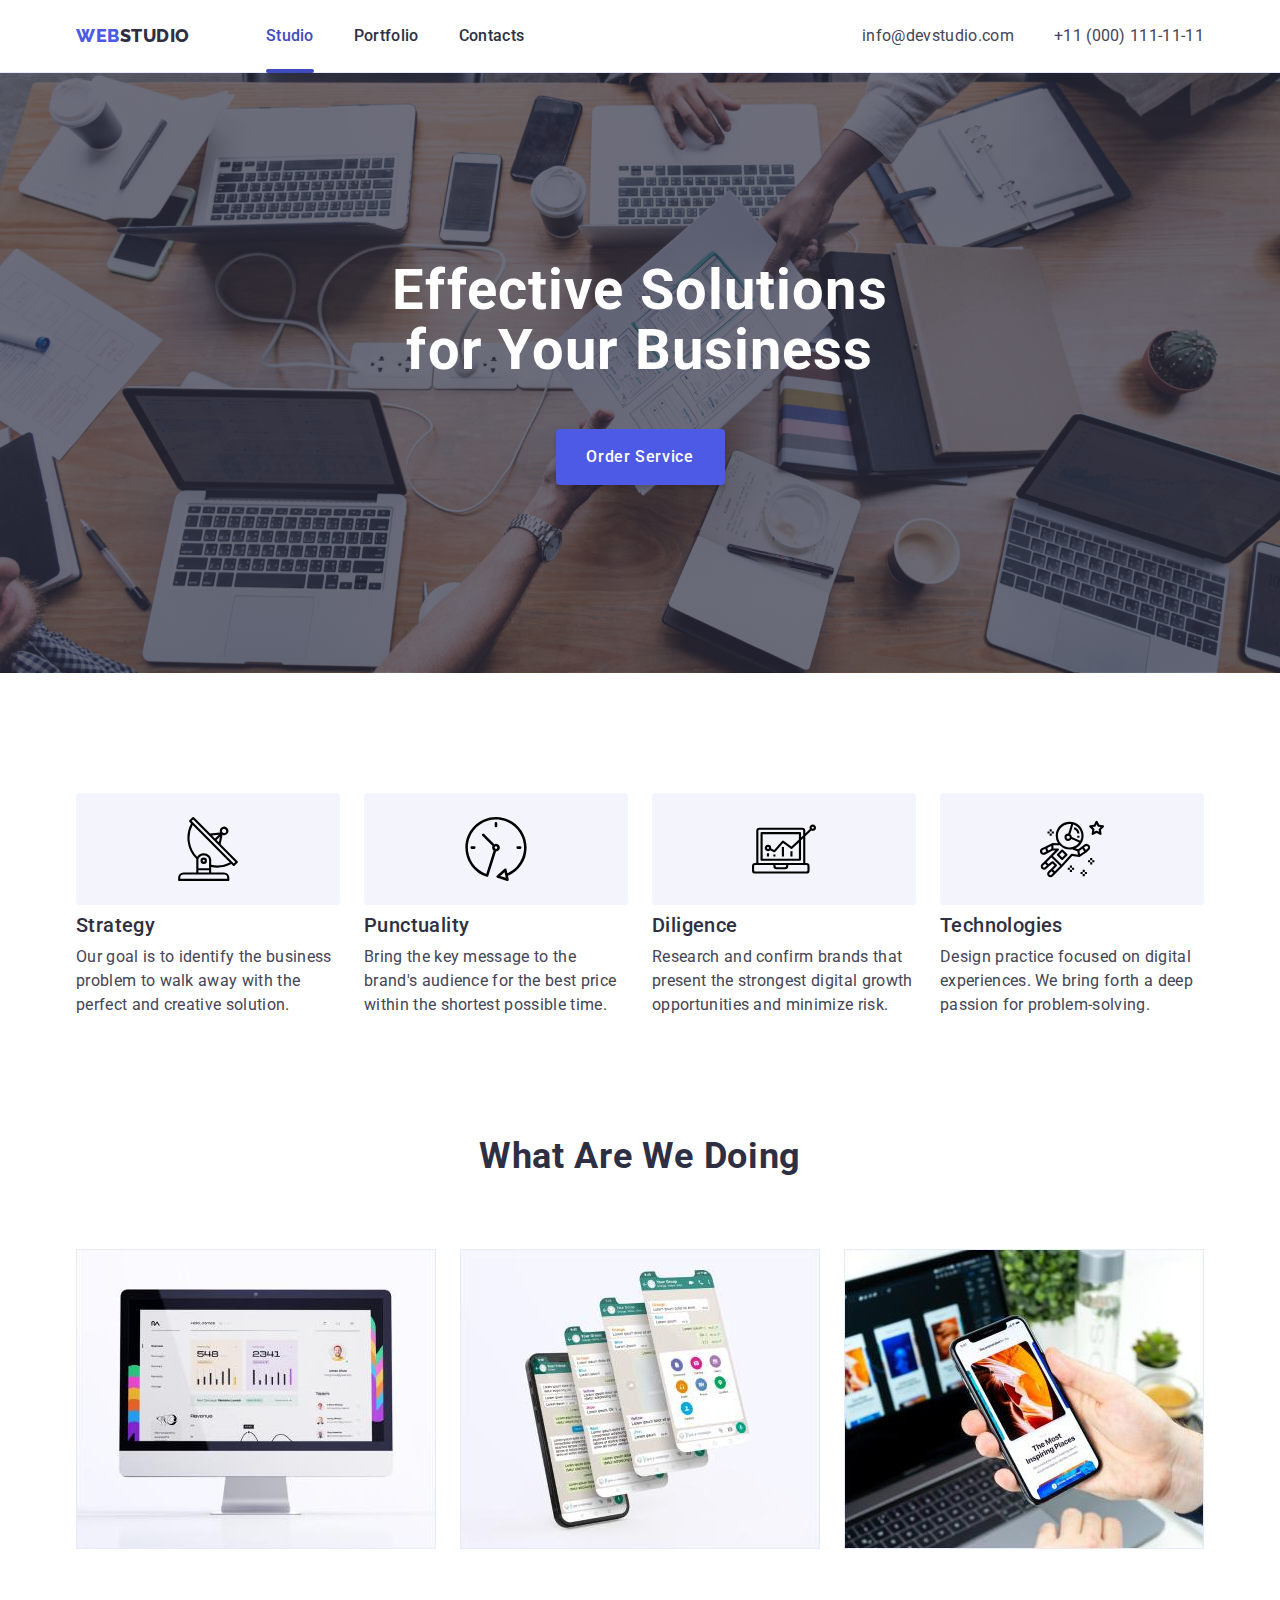
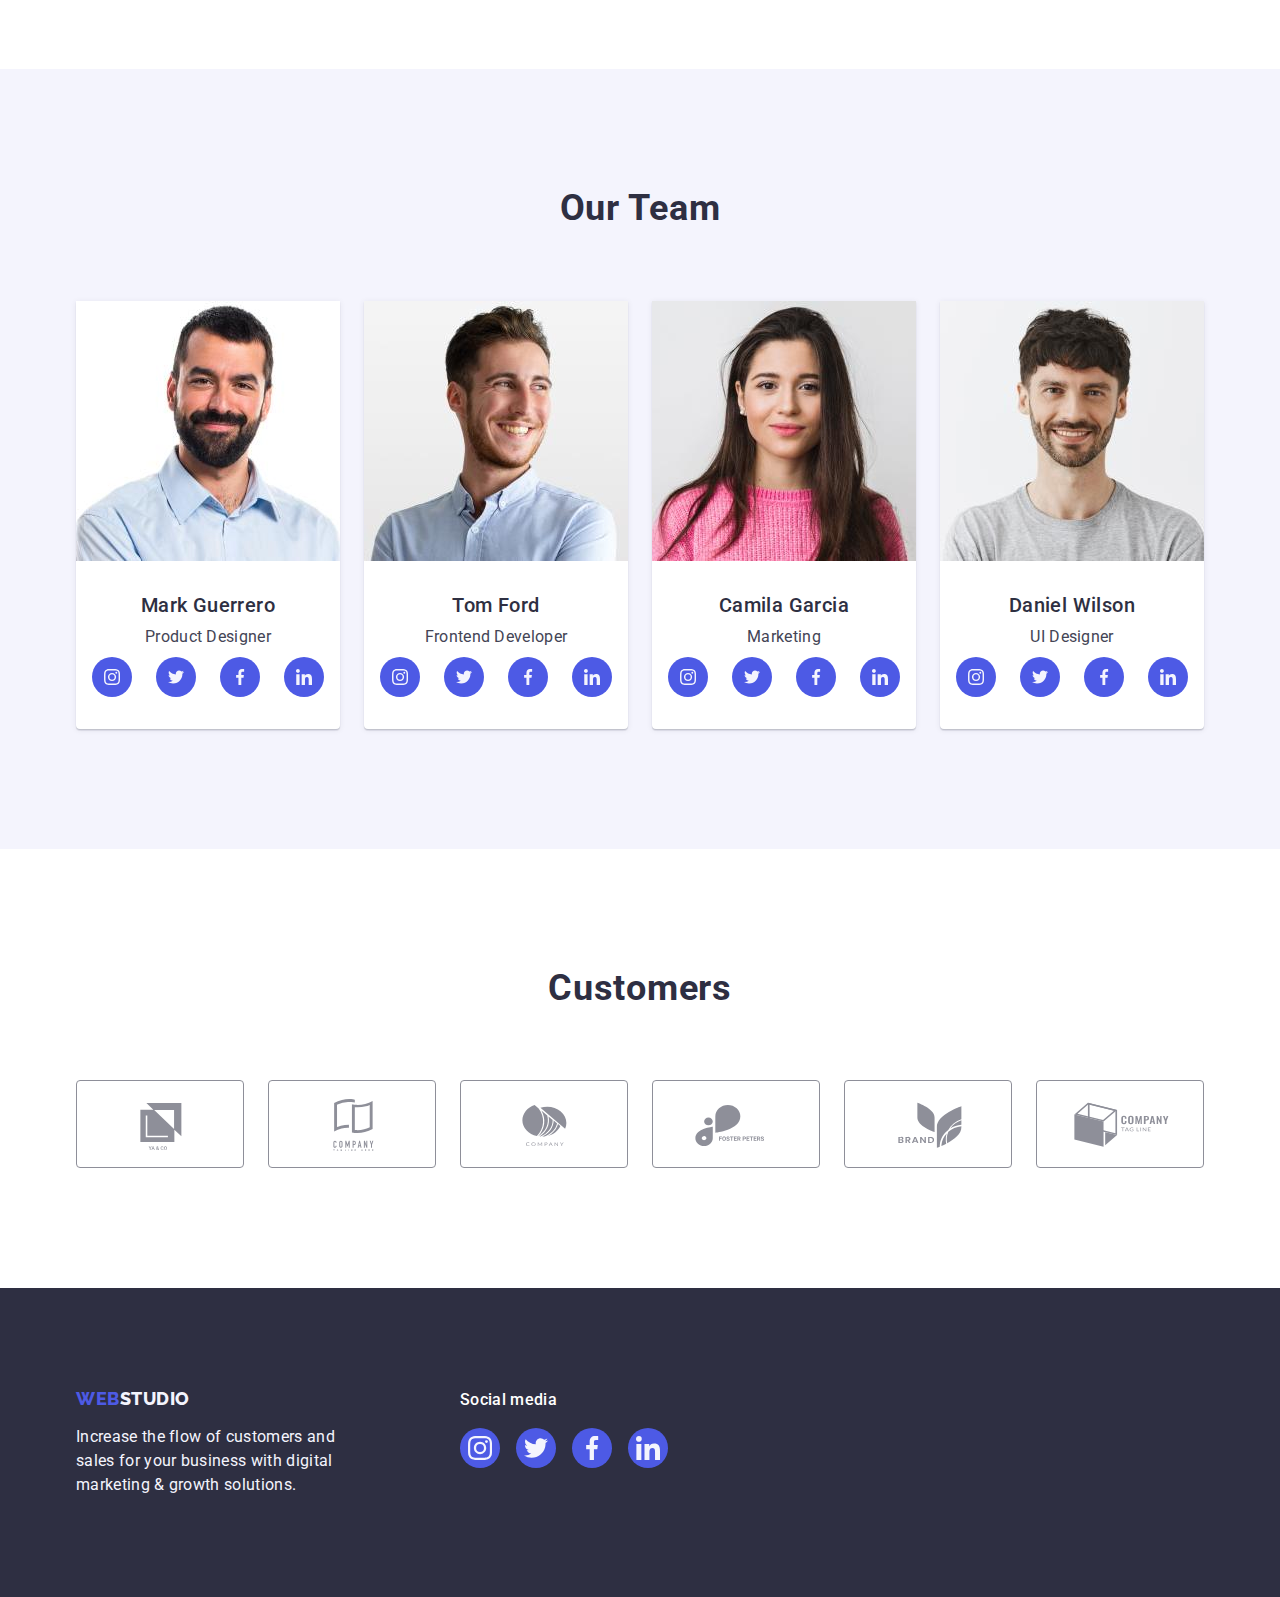
==== index.html @ 899cb297 "summary requered" ====
<!DOCTYPE html>
<html lang="en">
  <head>
    <meta charset="UTF-8" />
    <meta http-equiv="X-UA-Compatible" content="IE=edge" />
    <meta name="viewport" content="width=device-width, initial-scale=1.0" />
    <title>Main Page</title>
    <link rel="preconnect" href="https://fonts.googleapis.com" />
    <link rel="preconnect" href="https://fonts.gstatic.com" crossorigin />
    <link
      href="https://fonts.googleapis.com/css2?family=Raleway:wght@800&family=Roboto:wght@400;500;700;900&display=swap"
      rel="stylesheet"
    />
    <link
      rel="stylesheet"
      href="https://cdnjs.cloudflare.com/ajax/libs/modern-normalize/1.1.0/modern-normalize.min.css"
    />
    <link rel="stylesheet" href="./css/styles.css" />
  </head>
  <body>
    <header class="page-header">
      <div class="container page-header-container">
        <nav class="nav-header">
          <a class="logo link logo-header" href="./index.html"
            >Web<span class="part-logo">Studio</span></a
          >
          <ul class="menu list">
            <li class="menu-item">
              <a class="menu-link link current" href="./index.html">Studio</a>
            </li>
            <li class="menu-item">
              <a class="menu-link link" href="./portfolio.html">Portfolio</a>
            </li>
            <li class="menu-item">
              <a class="menu-link link" href="">Contacts</a>
            </li>
          </ul>
        </nav>
        <address class="contacts">
          <ul class="contact-information list">
            <li class="contact-information-item">
              <a
                class="contact-information-link link"
                href="mailto:info@devstudio.com"
                >info@devstudio.com</a
              >
            </li>
            <li class="contact-information-item">
              <a class="contact-information-link link" href="tel:+110001111111"
                >+11 (000) 111-11-11</a
              >
            </li>
          </ul>
        </address>
      </div>
    </header>
    <main>
      <section class="hero hero-container">
        <div class="container">
          <h1 class="hero-title">Effective Solutions for Your Business</h1>
          <button class="btn-order" type="button" data-modal-open>Order Service</button>
        </div>
      </section>
      <section class="feautures section">
        <div class="container">
          <h2 class="feautures-tittle-main visually-hidden">Features</h2>
          <ul class="feautures-list list">
            <li class="feautures-item">
              <div class="feautures-icon-container">
                <svg
                  class="feautures-icon feautures-icon-antenna"
                  aria-label="icon-antenna"
                  width="64"
                  height="64"
                >
                  <use href="./images/icons.svg#icon-antenna"></use>
                </svg>
              </div>
              <h3 class="feautures-tittle">Strategy</h3>
              <p class="feautures-text">
                Our goal is to identify the business problem to walk away with
                the perfect and creative solution.
              </p>
            </li>
            <li class="feautures-item">
              <div class="feautures-icon-container">
                <svg
                  class="feautures-icon feautures-icon-clock"
                  aria-label="icon-astronaut"
                  width="64"
                  height="64"
                >
                  <use href="./images/icons.svg#icon-clock"></use>
                </svg>
              </div>
              <h3 class="feautures-tittle">Punctuality</h3>
              <p class="feautures-text">
                Bring the key message to the brand's audience for the best price
                within the shortest possible time.
              </p>
            </li>
            <li class="feautures-item">
              <div class="feautures-icon-container">
                <svg
                  class="feautures-icon feautures-icon-diagram"
                  aria-label="icon-clock"
                  width="64"
                  height="64"
                >
                  <use href="./images/icons.svg#icon-diagram"></use>
                </svg>
              </div>
              <h3 class="feautures-tittle">Diligence</h3>
              <p class="feautures-text">
                Research and confirm brands that present the strongest digital
                growth opportunities and minimize risk.
              </p>
            </li>
            <li class="feautures-item">
              <div class="feautures-icon-container">
                <svg
                  class="feautures-icon feautures-icon-astronaut"
                  aria-label="icon-diagram"
                  width="64"
                  height="64"
                >
                  <use href="./images/icons.svg#icon-astronaut"></use>
                </svg>
              </div>
              <h3 class="feautures-tittle">Technologies</h3>
              <p class="feautures-text">
                Design practice focused on digital experiences. We bring forth a
                deep passion for problem-solving.
              </p>
            </li>
          </ul>
        </div>
      </section>
      <section class="activity">
        <div class="container">
          <h2 class="activity-tittle">What are we doing</h2>
          <ul class="activity-list list">
            <li class="activity-item">
              <img
                class="activity-img"
                src="./images/img1.jpg"
                alt="Gray monobloc"
                width="360"
              />
            </li>
            <li class="activity-item">
              <img
                class="activity-img"
                src="./images/img2.jpg"
                alt="Phone mockup"
                width="360"
              />
            </li>
            <li class="activity-item">
              <img
                class="activity-img"
                src="./images/img3.jpg"
                alt="Apple phone in hand"
                width="360"
              />
            </li>
          </ul>
        </div>
      </section>
      <section class="team section">
        <div class="container team-container">
          <h2 class="team-tittle">Our Team</h2>
          <ul class="team-list list">
            <li class="team-item">
              <img
                class="team-img"
                src="./images/img4.jpg"
                alt="Mark Guerrero"
                width="264"
              />
              <div class="team-text">
                <h3 class="team-member">Mark Guerrero</h3>
                <p class="team-member-position">Product Designer</p>
                <ul class="social-list list">
                  <li class="social-list-item">
                    <a href="" class="social-link">
                      <svg
                        class="social-icon"
                        aria-label="icon instagram"
                        width="16"
                        height="16"
                      >
                        <use href="./images/icons.svg#icon-instagram"></use>
                      </svg>
                    </a>
                  </li>
                  <li class="social-list-item">
                    <a href="" class="social-link">
                      <svg
                        class="social-icon"
                        aria-label="icon twitter"
                        width="16"
                        height="16"
                      >
                        <use href="./images/icons.svg#icon-twitter"></use>
                      </svg>
                    </a>
                  </li>
                  <li class="social-list-item">
                    <a href="" class="social-link">
                      <svg
                        class="social-icon"
                        aria-label="icon facebook"
                        width="16"
                        height="16"
                      >
                        <use href="./images/icons.svg#icon-facebook"></use>
                      </svg>
                    </a>
                  </li>
                  <li class="social-list-item">
                    <a href="" class="social-link">
                      <svg
                        class="social-icon"
                        aria-label="icon linkedin"
                        width="16"
                        height="16"
                      >
                        <use href="./images/icons.svg#icon-linkedin"></use>
                      </svg>
                    </a>
                  </li>
                </ul>
              </div>
            </li>
            <li class="team-item">
              <img
                class="team-img"
                src="./images/img5.jpg"
                alt="Tom Ford"
                width="264"
              />
              <div class="team-text">
                <h3 class="team-member">Tom Ford</h3>
                <p class="team-member-position">Frontend Developer</p>
                <ul class="social-list list">
                  <li class="social-list-item">
                    <a href="" class="social-link">
                      <svg
                        class="social-icon"
                        aria-label="icon instagram"
                        width="16"
                        height="16"
                      >
                        <use href="./images/icons.svg#icon-instagram"></use>
                      </svg>
                    </a>
                  </li>
                  <li class="social-list-item">
                    <a href="" class="social-link">
                      <svg
                        class="social-icon"
                        aria-label="icon twitter"
                        width="16"
                        height="16"
                      >
                        <use href="./images/icons.svg#icon-twitter"></use>
                      </svg>
                    </a>
                  </li>
                  <li class="social-list-item">
                    <a href="" class="social-link">
                      <svg
                        class="social-icon"
                        aria-label="icon facebook"
                        width="16"
                        height="16"
                      >
                        <use href="./images/icons.svg#icon-facebook"></use>
                      </svg>
                    </a>
                  </li>
                  <li class="social-list-item">
                    <a href="" class="social-link">
                      <svg
                        class="social-icon"
                        aria-label="icon linkedin"
                        width="16"
                        height="16"
                      >
                        <use href="./images/icons.svg#icon-linkedin"></use>
                      </svg>
                    </a>
                  </li>
                </ul>
              </div>
            </li>
                
            <li class="team-item">
              <img
                class="team-img"
                src="./images/img6.jpg"
                alt="Camila Garcia"
                width="264"
              />
              <div class="team-text">
                <h3 class="team-member">Camila Garcia</h3>
                <p class="team-member-position">Marketing</p>
                <ul class="social-list list">
                  <li class="social-list-item">
                    <a href="" class="social-link">
                      <svg
                        class="social-icon"
                        aria-label="icon instagram"
                        width="16"
                        height="16"
                      >
                        <use href="./images/icons.svg#icon-instagram"></use>
                      </svg>
                    </a>
                  </li>
                  <li class="social-list-item">
                    <a href="" class="social-link">
                      <svg
                        class="social-icon"
                        aria-label="icon twitter"
                        width="16"
                        height="16"
                      >
                        <use href="./images/icons.svg#icon-twitter"></use>
                      </svg>
                    </a>
                  </li>
                  <li class="social-list-item">
                    <a href="" class="social-link">
                      <svg
                        class="social-icon"
                        aria-label="icon facebook"
                        width="16"
                        height="16"
                      >
                        <use href="./images/icons.svg#icon-facebook"></use>
                      </svg>
                    </a>
                  </li>
                  <li class="social-list-item">
                    <a href="" class="social-link">
                      <svg
                        class="social-icon"
                        aria-label="icon linkedin"
                        width="16"
                        height="16"
                      >
                        <use href="./images/icons.svg#icon-linkedin"></use>
                      </svg>
                    </a>
                  </li>
                </ul>
              </div>
            </li>
            <li class="team-item">
              <img
                class="team-img"
                src="./images/img7.jpg"
                alt="Daniel Wilson"
                width="264"
              />
              <div class="team-text">
                <h3 class="team-member">Daniel Wilson</h3>
                <p class="team-member-position">UI Designer</p>
                <ul class="social-list list">
                  <li class="social-list-item">
                    <a href="" class="social-link">
                      <svg
                        class="social-icon"
                        aria-label="icon instagram"
                        width="16"
                        height="16"
                      >
                        <use href="./images/icons.svg#icon-instagram"></use>
                      </svg>
                    </a>
                  </li>
                  <li class="social-list-item">
                    <a href="" class="social-link">
                      <svg
                        class="social-icon"
                        aria-label="icon twitter"
                        width="16"
                        height="16"
                      >
                        <use href="./images/icons.svg#icon-twitter"></use>
                      </svg>
                    </a>
                  </li>
                  <li class="social-list-item">
                    <a href="" class="social-link">
                      <svg
                        class="social-icon"
                        aria-label="icon facebook"
                        width="16"
                        height="16"
                      >
                        <use href="./images/icons.svg#icon-facebook"></use>
                      </svg>
                    </a>
                  </li>
                  <li class="social-list-item">
                    <a href="" class="social-link">
                      <svg
                        class="social-icon"
                        aria-label="icon linkedin"
                        width="16"
                        height="16"
                      >
                        <use href="./images/icons.svg#icon-linkedin"></use>
                      </svg>
                    </a>
                  </li>
                </ul>
              </div>
            </li>
          </ul>
        </div>
      </section>
      <section class="customers section">
        <div class="container">
          <h2 class="customers-tittle">Customers</h2>
          <ul class="customers-list list">
            <li class="customers-list-item">
              <a href="" class="customers-link">
                <svg
                  class="customers-icon"
                  aria-label="logo company 1"
                  width="104"
                  height="56"
                >
                  <use href="./images/icons.svg#icon-logo1"></use>
                </svg>
              </a>
            </li>
            <li class="customers-list-item">
              <a href="" class="customers-link">
                <svg
                  class="customers-icon"
                  aria-label="logo company 2"
                  width="104"
                  height="56"
                >
                  <use href="./images/icons.svg#icon-logo2"></use>
                </svg>
              </a>
            </li>
            <li class="customers-list-item">
              <a href="" class="customers-link">
                <svg
                  class="customers-icon"
                  aria-label="logo company 3"
                  width="104"
                  height="56"
                >
                  <use href="./images/icons.svg#icon-logo3"></use>
                </svg>
              </a>
            </li>
            <li class="customers-list-item">
              <a href="" class="customers-link">
                <svg
                  class="customers-icon"
                  aria-label="logo company 4"
                  width="104"
                  height="56"
                >
                  <use href="./images/icons.svg#icon-logo4"></use>
                </svg>
              </a>
            </li>
            <li class="customers-list-item">
              <a href="" class="customers-link">
                <svg
                  class="customers-icon"
                  aria-label="logo company 5"
                  width="104"
                  height="56"
                >
                  <use href="./images/icons.svg#icon-logo5"></use>
                </svg>
              </a>
            </li>
            <li class="customers-list-item">
              <a href="" class="customers-link">
                <svg
                  class="customers-icon"
                  aria-label="logo company 6"
                  width="104"
                  height="56"
                >
                  <use href="./images/icons.svg#icon-logo6"></use>
                </svg>
              </a>
            </li>
          </ul>
        </div>
      </section>
    </main>
    <footer class="footer">
      <div class="container container-footer-text">
        <div class="footer-text-first">
          <a class="footer-logo link full-logo" href="./index.html"
            >Web<span class="footer-part-logo">Studio</span></a
          >
          <p class="footer-text">
            Increase the flow of customers and sales for your business with
            digital marketing & growth solutions.
          </p>
        </div>
        <div class="social-media">
          <p class="social-media-tiitle">Social media</p>
          <ul class="soc-media-list list">
            <li class="soc-media-item">
              <a href="" class="soc-media-link">
                <svg
                  class="soc-media-icon"
                  aria-label="icon instagram"
                  width="24"
                  height="24"
                >
                  <use href="./images/icons.svg#icon-instagram"></use>
                </svg>
              </a>
            </li>
            <li class="soc-media-item">
              <a href="" class="soc-media-link">
                <svg
                  class="soc-media-icon"
                  aria-label="icon twitter"
                  width="24"
                  height="24"
                >
                  <use href="./images/icons.svg#icon-twitter"></use>
                </svg>
              </a>
            </li>
            <li class="soc-media-item">
              <a href="" class="soc-media-link">
                <svg
                  class="soc-media-icon"
                  aria-label="icon facebook"
                  width="24"
                  height="24"
                >
                  <use href="./images/icons.svg#icon-facebook"></use>
                </svg>
              </a>
            </li>
            <li class="soc-media-item">
              <a href="" class="soc-media-link">
                <svg
                  class="soc-media-icon"
                  aria-label="icon linkedin"
                  width="24"
                  height="24"
                >
                  <use href="./images/icons.svg#icon-linkedin"></use>
                </svg>
              </a>
            </li>
          </ul>
        </div>
      </div>
    </footer>
    <div class="backdrop is-hidden" data-modal>
      <div class="modal">
        <button type="button" class="modal-close-btn" data-modal-close>
          <svg class="modal-close-icon" width="8" height="8">
            <use href="./images/icons.svg#icon-close"></use>
          </svg>
        </button>
      </div>
      
    </div>
    <script src="./js/modal.js"></script>    
  </body>
</html>
---- css/styles.css ----
:root {
  --main-font-family: 'Roboto', sans-serif;
  --secondary-font-family: 'Raleway', sans-serif;
  --primary-text-color: #434455;
  --secondary-text-color: #2e2f42;
  --accent-color: #4d5ae5;
  --hover-focus-color: #404bbf;
  --text-color-theme-dark: #f4f4fd;
  --text-color-theme-dark-secondary: #fff;
  --background-color-light: #f4f4fd;
  --background-color-dark: #2e2f42;
  --border-btn: #e7e9fc;
  --color-icon-customers-border: #8e8f99;
  --transition-duraction-and-func: 250ms cubic-bezier(0.4, 0, 0.2, 1);
}

.list {
  list-style: none;
}

.link {
  text-decoration: none;
}

button {
  cursor: pointer;
}

body {
  font-family: var(--main-font-family);
  color: var(--primary-text-color);
  background-color: #ffffff;
}

h1,
h2,
h3,
h4,
p {
  margin-top: 0;
  margin-bottom: 0;
}

ul,
ol {
  margin-top: 0;
  margin-bottom: 0;
  padding-left: 0;
}

img {
  display: block;
}

.container {
  width: 1158px;
  padding: 0 15px;
  margin-left: auto;
  margin-right: auto;
}
.section {
  padding-top: 120px;
  padding-bottom: 120px;
}

/* Header */
.logo,
.part-logo {
  font-family: var(--secondary-font-family);
  color: var(--accent-color);
  font-weight: 800;
  font-size: 18px;
  line-height: 1.17;
  letter-spacing: 0.03em;
  text-transform: uppercase;
}
.part-logo {
  color: var(--secondary-text-color);
}
.logo-header {
  margin-right: 76px;
}

.page-header {
  border-bottom: 1px solid #e7e9fc;
  box-shadow: 0px 2px 1px rgba(46, 47, 66, 0.08),
    0px 1px 1px rgba(46, 47, 66, 0.16), 0px 1px 6px rgba(46, 47, 66, 0.08);
}

.page-header-container {
  display: flex;
  align-items: center;
}
.nav-header {
  display: flex;
  align-items: center;
}
.menu {
  display: flex;
  gap: 40px;
}
.contact-information {
  display: flex;
  gap: 40px;
}
.menu-link {
  position: relative;
  display: block;
  padding-top: 24px;
  padding-bottom: 24px;
  position: relative;

  font-weight: 500;
  font-size: 16px;
  line-height: 1.5;
  letter-spacing: 0.02em;
  color: var(--secondary-text-color);
  transition: color 250ms cubic-bezier(0.4, 0, 0.2, 1);
}
.menu-link:hover,
.menu-link:focus {
  color: var(--hover-focus-color);
}

.current {
  color: #404bbf;
}

.current::after {
  position: absolute;
  display: block;
  content: '';
  background-color: var(--hover-focus-color);
  width: 100%;
  height: 4px;
  border-radius: 2px;
  margin-top: 20px;
  bottom: -1px;
  left: 0;
}

.contacts {
  font-style: normal;
  margin-left: auto;
}
.contact-information-link:hover,
.contact-information-link:focus {
  color: var(--hover-focus-color);
}
.contact-information-link {
  display: block;
  padding-top: 24px;
  padding-bottom: 24px;

  font-size: 16px;
  line-height: 1.5;
  letter-spacing: 0.02em;
  color: var(--primary-text-color);
  transition: color var(--transition-duraction-and-func);
}

/* Hero section */
.hero-title {
  max-width: 496px;
  font-weight: 700;
  font-size: 56px;
  line-height: 1.07;
  text-align: center;
  letter-spacing: 0.02em;
  color: var(--text-color-theme-dark-secondary);
  margin-right: auto;
  margin-left: auto;
}
.hero {
  background-color: var(--background-color-dark);
  background-image: linear-gradient(
      rgba(46, 47, 66, 0.7),
      rgba(46, 47, 66, 0.7)
    ),
    url(../images/bg.jpg);
  background-size: cover;
  background-repeat: no-repeat;
  background-position: center;
  max-width: 1440px;
}
.hero-container {
  padding: 188px 0;
  margin-right: auto;
  margin-left: auto;
}
.btn-order {
  display: block;
  margin-left: auto;
  margin-right: auto;
  margin-top: 48px;
  padding: 15px 30px;
  min-width: 169px;
  border: none;
  border-radius: 4px;
  height: 56px;
  box-shadow: 0px 4px 4px rgba(0, 0, 0, 0.15);

  font-weight: 500;
  font-size: 16px;
  line-height: 1.5;
  letter-spacing: 0.04em;
  color: var(--text-color-theme-dark-secondary);
  background: var(--accent-color);

  transition: background-color var(--transition-duraction-and-func);
}
.btn-order:hover,
.btn-order:focus {
  background-color: var(--hover-focus-color);
}
.visually-hidden {
  position: absolute;
  width: 1px;
  height: 1px;
  margin: -1px;
  border: 0;
  padding: 0;

  white-space: nowrap;
  clip-path: inset(100%);
  clip: rect(0 0 0 0);
  overflow: hidden;
}

/* Feautures section */
.feautures-list {
  display: flex;
  gap: 24px;
}
.feautures-item {
  flex-basis: calc((100% - 72px) / 4);
}
.feautures-icon-container {
  background-color: var(--background-color-light);
  justify-content: center;
  align-items: center;
  height: 112px;
  display: flex;
  margin-bottom: 8px;
  border-radius: 4px;
}
.feautures-icon {
  justify-content: center;
}
.feautures-tittle {
  margin-bottom: 8px;

  font-weight: 500;
  font-size: 20px;
  line-height: 1.2;
  letter-spacing: 0.02em;
  color: var(--secondary-text-color);
}
.feautures-text {
  font-size: 16px;
  line-height: 1.5;
  letter-spacing: 0.02em;
}
/* Activity */
.activity {
  padding-bottom: 120px;
}

.activity-tittle,
.team-tittle,
.customers-tittle {
  font-weight: 700;
  font-size: 36px;
  line-height: 1.11;
  text-align: center;
  letter-spacing: 0.02em;
  text-transform: capitalize;
  color: var(--secondary-text-color);
  margin-bottom: 72px;
}
.activity-list {
  display: flex;
  gap: 24px;
}
/* Our Team */

.team-member {
  font-weight: 500;
  font-size: 20px;
  line-height: 1.2;
  letter-spacing: 0.02em;
  color: var(--secondary-text-color);

  margin-bottom: 8px;
}
.team-member-position {
  font-size: 16px;
  line-height: 1.5;
  letter-spacing: 0.02em;
  margin-bottom: 8px;
}
.team {
  background-color: var(--background-color-light);
}
.team-item {
  border-radius: 0px 0px 4px 4px;
  box-shadow: 0px 1px 6px rgba(46, 47, 66, 0.08),
    0px 1px 1px rgba(46, 47, 66, 0.16), 0px 2px 1px rgba(46, 47, 66, 0.08);
  background-color: #ffffff;
}

.team-list {
  display: flex;
  gap: 24px;
}
.team-text {
  padding: 32px 0;
  text-align: center;
}
.social-list {
  display: flex;
  justify-content: center;
  gap: 24px;
}
.social-link {
  display: flex;
  justify-content: center;
  align-items: center;
  width: 40px;
  height: 40px;
  border-radius: 50%;
  background-color: var(--accent-color);
  transition: background-color 250ms cubic-bezier(0.4, 0, 0.2, 1);
}
.social-link:hover,
.social-link:focus {
  background-color: var(--hover-focus-color);
}
.social-icon {
  fill: var(--text-color-theme-dark);
}
/* Customers */
.customers-tittle {
  line-height: 1.1;
}
.customers-list {
  display: flex;
  justify-content: center;
  align-items: center;
  gap: 24px;
  
}
.customers-link {
  display: flex;
  justify-content: center;
  align-items: center;
  width: 168px;
  height: 88px;
  border: 1px solid #8e8f99;
  border-radius: 4px;
  color: var(--color-icon-customers-border);
  transition: border-color 250ms cubic-bezier(0.4, 0, 0.2, 1), color 250ms cubic-bezier(0.4, 0, 0.2, 1);
}

.customers-icon {
  fill: currentColor;
}

.customers-link:hover,
.customers-link:focus {
  border-color: var(--hover-focus-color);
  color: var(--hover-focus-color);
}

/* Footer */
.footer {
  background-color: var(--background-color-dark);
  padding-top: 100px;
  padding-bottom: 100px;
}

.footer-text {
  width: 264px;
  min-height: 72px;

  font-size: 16px;
  line-height: 1.5;
  letter-spacing: 0.02em;
  color: var(--text-color-theme-dark);
}
.footer-logo,
.footer-part-logo {
  font-family: var(--secondary-font-family);
  color: var(--accent-color);
  font-weight: 800;
  font-size: 18px;
  line-height: 1.17;
  letter-spacing: 0.03em;
  text-transform: uppercase;
}
.footer-part-logo {
  color: var(--text-color-theme-dark);
}
.full-logo {
  display: inline-block;
  margin-bottom: 16px;
}
/* Social media*/

.soc-media-list {
  display: flex;
  justify-content: center;
  gap: 16px;
}
.soc-media-link {
  display: flex;
  justify-content: center;
  align-items: center;
  width: 40px;
  height: 40px;
  border-radius: 50%;
  background-color: var(--accent-color);
  transition: background-color 250ms cubic-bezier(0.4, 0, 0.2, 1);
}
.soc-media-link:hover,
.soc-media-link:focus {
  background-color: #31d0aa;
}
.container-footer-text {
  display: flex;
  align-items: baseline;
}
.footer-text-first {
  margin-right: 120px;
}
.social-media-tiitle {
    margin-bottom: 16px;

  font-weight: 500;
  font-size: 16px;
  line-height: 1.5;
  letter-spacing: 0.02em;
  color: var(--text-color-theme-dark-secondary);
}
.soc-media-icon {
  fill: var(--text-color-theme-dark);
}

.backdrop {
  position: fixed;
  top: 0;
  left: 0;
  width: 100%;
  height: 100%;
  background-color: rgba(46, 47, 66, 0.4);
  opacity: 1;
  visibility: visible;
  pointer-events: auto;
  transition: opacity var(--transition-duraction-and-func),
  visibility var(--transition-duraction-and-func);
}

.modal {
  position: absolute;
  top: 50%;
  left: 50%;
  transform: translate(-50%, -50%);
  min-width: 408px;
  min-height: 584px;
  background: #FCFCFC;
  box-shadow: 0px 1px 1px rgba(0, 0, 0, 0.14), 0px 1px 3px rgba(0, 0, 0, 0.12), 0px 2px 1px rgba(0, 0, 0, 0.2);
  border-radius: 4px;
  transition: transform 250ms cubic-bezier(0.4, 0, 0.2, 1);
}

.modal-close-btn {
  position: absolute;
  top: 24px;
  right: 24px;
  display: flex;
  align-items: center;
  justify-content: center;
  background-color: #E7E9FC;
  border: 1px solid rgba(0, 0, 0, 0.1);
  width: 24px;
  height: 24px;
  padding: 0;
  border-radius: 50%;
  transition: background-color var(--transition-duraction-and-func), border var(--transition-duraction-and-func);
  border: 1px solid rgba(0, 0, 0, 0.1);
}

.modal-close-btn:hover,
.modal-close-btn:focus {
  background-color: var(--hover-focus-color);
  border: none;
}
.modal-close-btn:hover .modal-close-icon,
.modal-close-btn:focus .modal-close-icon {
  fill: #ffffff;
}

.is-hidden {
  opacity: 0;
  visibility: hidden;
  pointer-events: none;
}

.modal-close-icon {
  transition: fill 250ms cubic-bezier(0.4, 0, 0.2, 1);
}

/* Portfolio */

.btn-filter {
  border-radius: 4px;
  padding: 12px 24px;
  border: 1px solid var(--border-btn);

  font-weight: 500;
  font-size: 16px;
  line-height: 1.5;
  text-align: center;
  letter-spacing: 0.04em;
  color: var(--accent-color);
  background-color: var(--background-color-light);
  transition: color 250ms cubic-bezier(0.4, 0, 0.2, 1),
    background-color 250ms cubic-bezier(0.4, 0, 0.2, 1),
    border-color 250ms cubic-bezier(0.4, 0, 0.2, 1),
    box-shadow 250ms cubic-bezier(0.4, 0, 0.2, 1);
}
.btn-filter:hover,
.btn-filter:focus {
  border: 1px solid transparent;
  box-shadow: 0px 3px 1px rgba(0, 0, 0, 0.1), 0px 2px 1px rgba(0, 0, 0, 0.08),
    0px 2px 2px rgba(0, 0, 0, 0.12);
  background-color: var(--hover-focus-color);
  color: var(--text-color-theme-dark-secondary);
}
.btn-filter:active {
  background-color: var(--hover-focus-color);
  color: var(--text-color-theme-dark-secondary);
}

/* Projects */
.projects {
  padding: 96px 0 120px;
}

.projects-list-btn {
  display: flex;
  gap: 24px;
  justify-content: center;
  margin-bottom: 72px;
}
.projects-list {
  display: flex;
  flex-wrap: wrap;
  column-gap: 24px;
  row-gap: 48px;
}
.projects-tittle {
  font-weight: 500;
  font-size: 20px;
  line-height: 1.2;
  letter-spacing: 0.02em;
  color: var(--secondary-text-color);

  margin-bottom: 8px;
}
.projects-filter {
  font-size: 16px;
  line-height: 1.5;
  letter-spacing: 0.02em;
  color: var(--primary-text-color);
}
.projects-item {
  width: calc((100% - 48px) / 3);
  background-color: #ffffff;
}
.projects-text {
  padding: 32px 16px;
  border: 1px solid #e7e9fc;
  border-top: none;
}
.projects-link {
  display: block;
  transition: box-shadow 250ms cubic-bezier(0.4, 0, 0.2, 1);
}
.projects-link:hover,
.projects-link:focus {
  box-shadow: 0px 1px 6px rgba(46, 47, 66, 0.08),
    0px 1px 1px rgba(46, 47, 66, 0.16), 0px 2px 1px rgba(46, 47, 66, 0.08);
}

.projects-list-img {
  position: relative;
  overflow: hidden;
}

.overlay {
  position: absolute;
  top: 0;
  left: 0;
  width: 100%;
  height: 100%;
  padding: 40px 32px;
  background-color: #4d5ae5;
  color: var(--text-color-theme-dark);
  overflow: auto;
  transform: translateY(100%);

  transition: transform var(--transition-duraction-and-func);

  line-height: 1.5;
  letter-spacing: 0.02em;
}

.projects-link:hover .overlay,
.projects-link:focus .overlay {
  transform: translateY(0%);
}
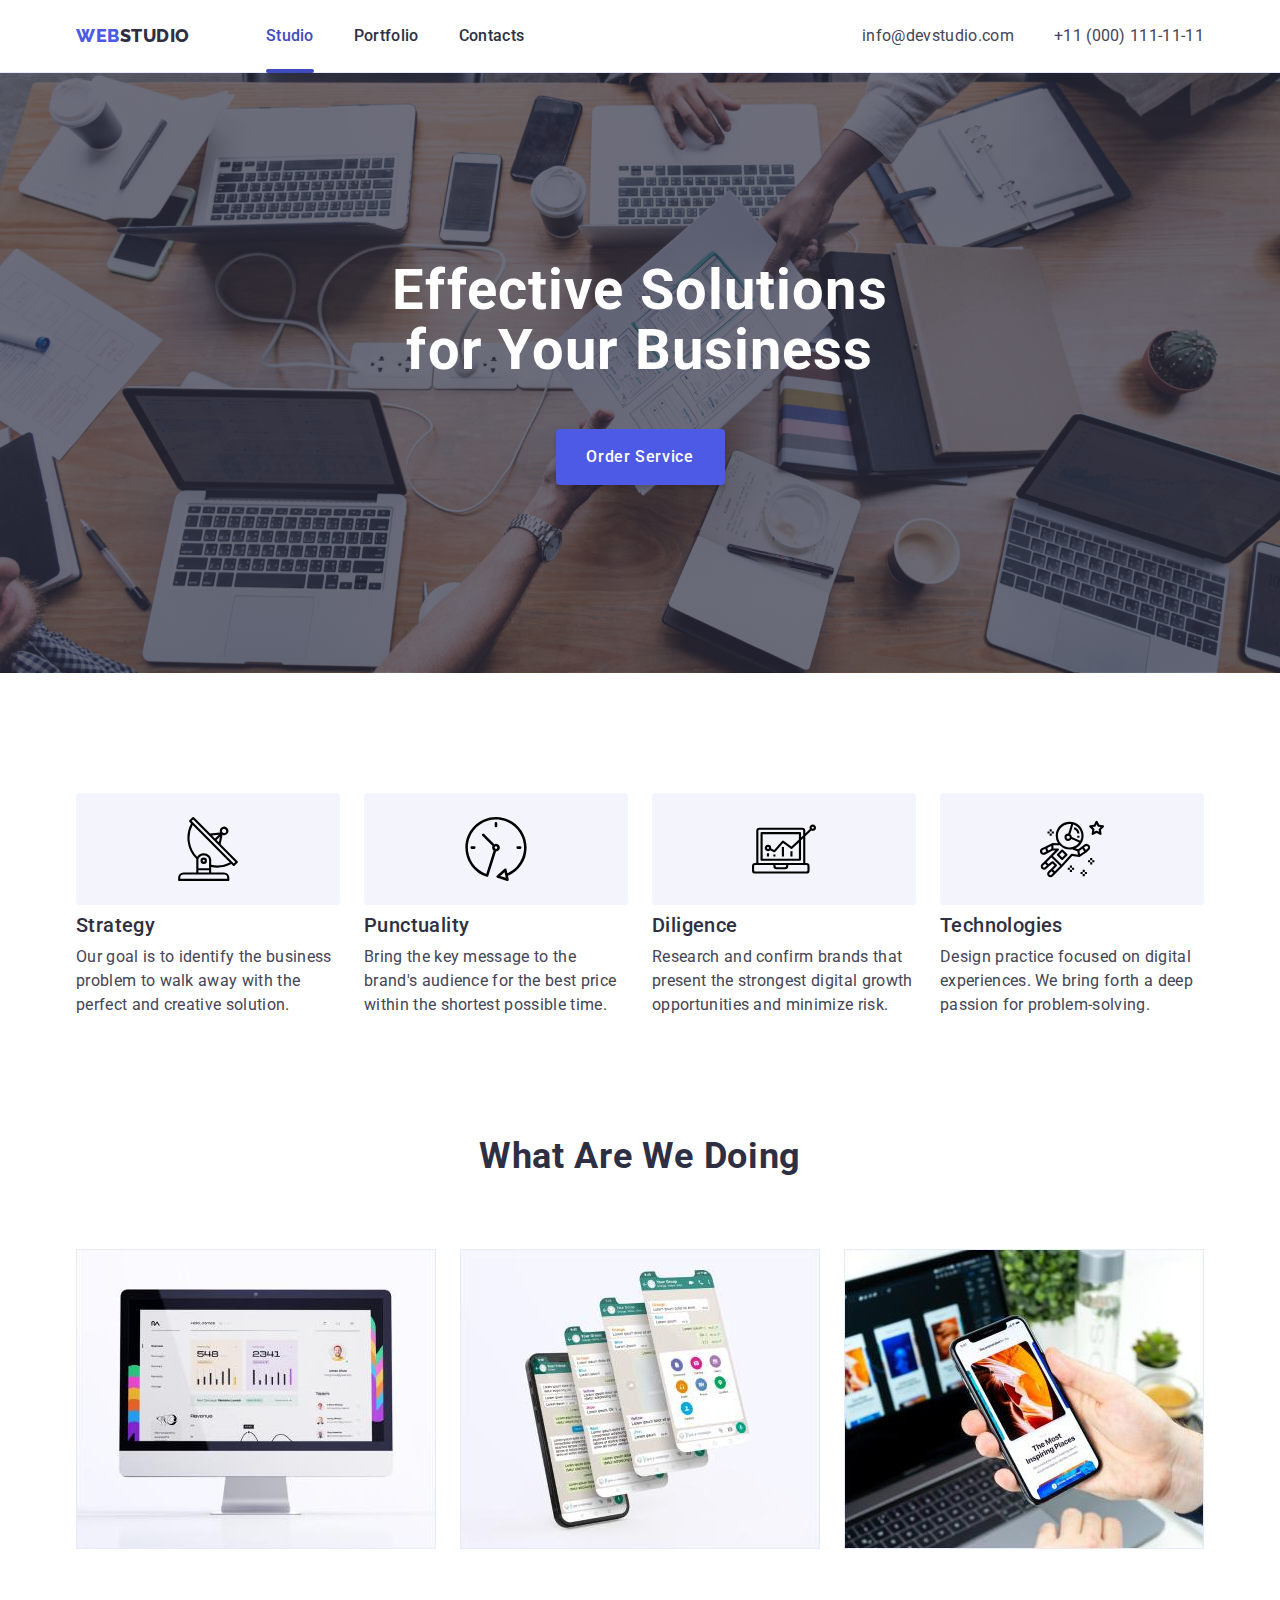
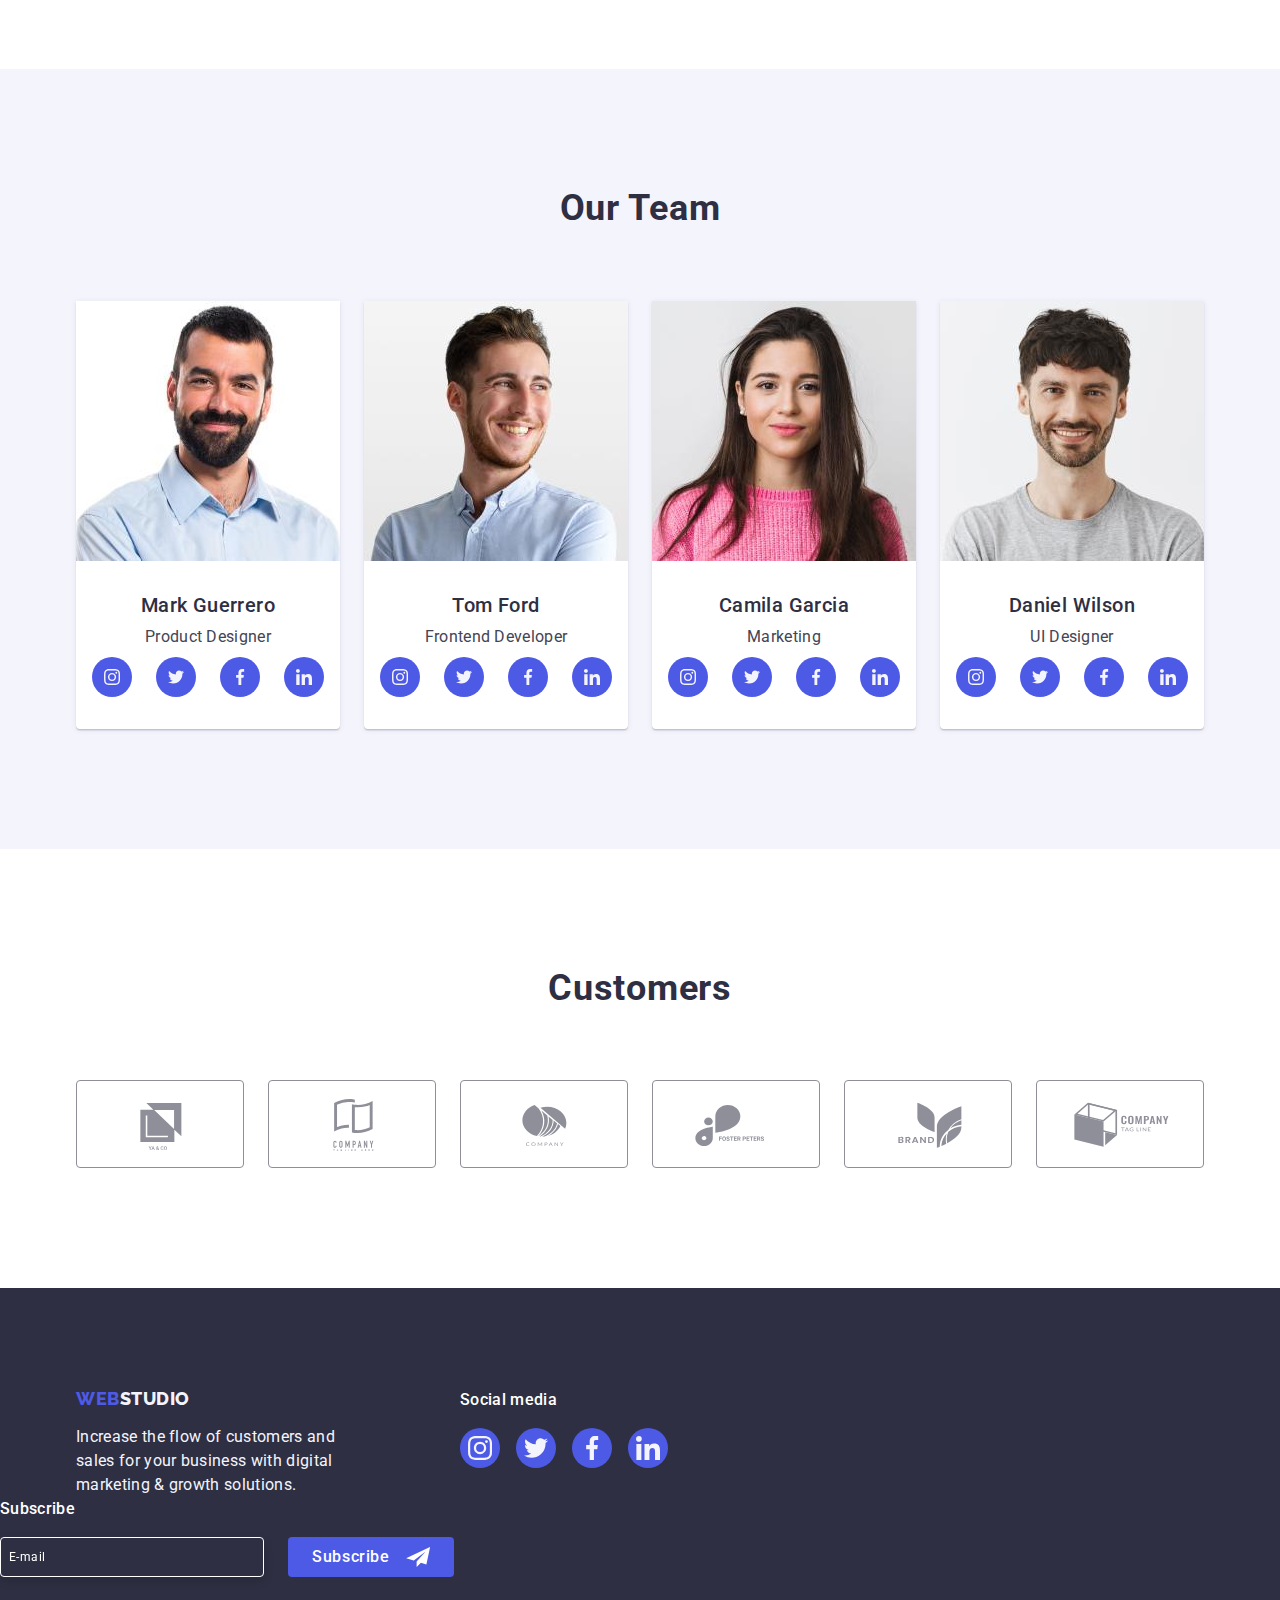
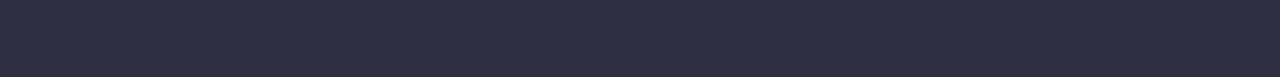
==== commit 82721d3a: "summary requered" ====
--- a/index.html
+++ b/index.html
@@ -568,6 +568,27 @@
           </ul>
         </div>
       </div>
+      <div class="subscribe-wrapper">
+        <p class="subscribe-title">Subscribe</p>
+        <div class="subscribe-form-container">
+          <label class="subscribe-form">
+            <input
+              class="subscribe-form-input"
+              type="email"
+              name="email"
+              required
+              placeholder="E-mail"
+            />
+          </label>
+          <button type="submit" class="subscribe-form-submit">
+            Subscribe
+            <svg class="subscribe-form-icon" width="24" height="20">
+              <use href="./images/icons.svg#icon-send"></use>
+            </svg>
+          </button>
+        </div>
+      </div>
+    </div>
     </footer>
     <div class="backdrop is-hidden" data-modal>
       <div class="modal">
@@ -576,9 +597,83 @@
             <use href="./images/icons.svg#icon-close"></use>
           </svg>
         </button>
+        <form class="modal-contact-form">
+          <p class="contact-form-tittle">
+            Leave your contacts and we will call you back
+          </p>
+          <label class="contact-form-wrapper">
+            <span class="contact-form-descr descr-name">Name</span>
+            <span class="contact-form-input-wrapper">
+              <input
+                class="contact-form-input"
+                type="text"
+                name="user_name"
+                pattern="[a-zA-Zа-яА-ЯіІїЇґҐєЄʼ]+"
+                required
+              />
+              <svg class="contact-form-icon" width="12" height="12">
+                <use href="./images/icons.svg#icon-person"></use>
+              </svg>
+            </span>
+          </label>
+          <label class="contact-form-wrapper">
+            <span class="contact-form-descr">Phone</span>
+            <span class="contact-form-input-wrapper">
+              <input
+                class="contact-form-input"
+                type="tel"
+                name="user_tel"
+                pattern="[0-9]{3}-[0-9]{3}-[0-9]{2}-[0-9]{2}"
+                title="xxx-xxx-xx-xx"
+                required
+              />
+              <svg class="contact-form-icon" width="13" height="13">
+                <use href="./images/icons.svg#icon-phone"></use>
+              </svg>
+            </span>
+          </label>
+          <label class="contact-form-wrapper">
+            <span class="contact-form-descr">Email</span>
+            <span class="contact-form-input-wrapper">
+              <input
+                class="contact-form-input"
+                type="email"
+                name="email"
+                required
+              />
+              <svg class="contact-form-icon" width="15" height="12">
+                <use href="./images/icons.svg#icon-email"></use>
+              </svg>
+            </span>
+          </label>
+          <label class="contact-form-textarea-wrapper">
+            <span class="contact-form-descr">Comment</span>
+            <textarea
+              name="user_message"
+              class="contact-form-textarea"
+              placeholder="Text imput"
+            ></textarea>
+          </label>
+          <label class="contact-form-chekbox-wrapper">
+            <input
+              class="contact-form-chekbox"
+              type="checkbox"
+              name="user_policy"
+              required
+            />
+            <svg class="contact-form-own-chekbox" width="10" height="8">
+              <use
+                class="contact-form-icon-done"
+                href="./images/icons.svg#icon-check"
+              ></use>
+            </svg>
+            I accept the terms and conditions of the
+            <a class="contact-form-link">Privacy Policy</a></label
+          >
+          <button type="submit" class="contact-form-submit">Send</button>
+        </form>
       </div>
-      
     </div>
-    <script src="./js/modal.js"></script>    
+  <script src="./js/modal.js"></script>    
   </body>
 </html>--- a/css/styles.css
+++ b/css/styles.css
@@ -446,6 +446,57 @@
   fill: var(--text-color-theme-dark);
 }
 
+.subscribe-title {
+  margin-bottom: 16px;
+
+  font-weight: 500;
+  font-size: 16px;
+  line-height: 1.5;
+  letter-spacing: 0.02em;
+  color: var(--text-color-theme-dark-secondary);
+}
+.subscribe-form-input {
+  border: 1px solid #ffffff;
+  filter: drop-shadow(0px 4px 4px rgba(0, 0, 0, 0.15));
+  border-radius: 4px;
+  background-color: var(--background-color-dark);
+  width: 264px;
+  height: 40px;
+  font-size: 12px;
+  line-height: 2;
+  letter-spacing: 0.04em;
+  color: #ffffff;
+  padding: 16px 8px;
+}
+.subscribe-form-input::placeholder {
+  color: #fff;
+}
+.subscribe-form-submit {
+  display: flex;
+  justify-content: center;
+  align-items: center;
+  text-align: center;
+  padding: 8px 24px;
+  gap: 16px;
+  background-color: var(--accent-color);
+  border-radius: 4px;
+  border: none;
+  height: 40px;
+  color: #fff;
+  font-weight: 500;
+  font-size: 16px;
+  line-height: 1.5;
+  letter-spacing: 0.04em;
+}
+.subscribe-form-icon {
+  fill: #fff;
+}
+.subscribe-form-container {
+  display: flex;
+  align-items: center;
+  gap: 24px;
+}
+
 .backdrop {
   position: fixed;
   top: 0;
@@ -510,6 +561,139 @@
   transition: fill 250ms cubic-bezier(0.4, 0, 0.2, 1);
 }
 
+.contact-form-tittle {
+  font-weight: 500;
+  font-size: 16px;
+  line-height: 1.5;
+  text-align: center;
+  letter-spacing: 0.02em;
+  color: var(--secondary-text-color);
+  margin-bottom: 16px;
+}
+.contact-form-wrapper,
+.contact-form-textarea-wrapper {
+  display: block;
+}
+.contact-form-input {
+  width: 100%;
+  height: 40px;
+  border: 1px solid rgba(46, 47, 66, 0.4);
+  border-radius: 4px;
+  padding-left: 38px;
+  transition: border-color 250ms cubic-bezier(0.4, 0, 0.2, 1);
+}
+.contact-form-input:focus,
+.contact-form-textarea:focus {
+  outline: none;
+  border-color: var(--accent-color);
+}
+.contact-form-wrapper {
+  margin-bottom: 8px;
+}
+.contact-form-descr {
+  display: block;
+  font-size: 12px;
+  line-height: 1.17;
+  letter-spacing: 0.01em;
+  color: var(--color-icon-customers-border);
+  margin-bottom: 4px;
+}
+.descr-name {
+  letter-spacing: 0.04em;
+}
+.contact-form-icon {
+  position: absolute;
+  top: 50%;
+  left: 19px;
+  transform: translateY(-50%);
+  fill: var(--background-color-dark);
+  transition: fill 250ms cubic-bezier(0.4, 0, 0.2, 1);
+}
+.contact-form-input:focus + .contact-form-icon {
+  fill: var(--accent-color);
+}
+.contact-form-input-wrapper {
+  display: block;
+  position: relative;
+}
+.contact-form-textarea {
+  width: 100%;
+  height: 120px;
+  border: 1px solid rgba(46, 47, 66, 0.4);
+  border-radius: 4px;
+  resize: none;
+  padding: 8px 16px;
+  font-size: 12px;
+  line-height: 1.17;
+  letter-spacing: 0.04em;
+  color: rgba(46, 47, 66, 0.4);
+  transition: border-color 250ms cubic-bezier(0.4, 0, 0.2, 1);
+  margin-bottom: 16px;
+}
+.contact-form-own-chekbox {
+  width: 16px;
+  height: 16px;
+  border: 1px solid rgba(46, 47, 66, 0.4);
+  border-radius: 2px;
+  padding: 2px;
+  cursor: pointer;
+  margin-right: 6px;
+}
+
+.contact-form-submit {
+  display: flex;
+  align-items: center;
+  justify-content: center;
+  padding: 16px 32px;
+  width: 169px;
+  height: 56px;
+  color: #ffffff;
+  font-weight: 500;
+  font-size: 16px;
+  line-height: 1.5;
+  letter-spacing: 0.04em;
+  background: var(--accent-color);
+  box-shadow: 0px 4px 4px rgba(0, 0, 0, 0.15);
+  border-radius: 4px;
+  border: none;
+  margin-left: auto;
+  margin-right: auto;
+}
+.contact-form-icon-done {
+  opacity: 0;
+}
+.contact-form-chekbox:checked
+  + .contact-form-own-chekbox
+  > .contact-form-icon-done {
+  opacity: 1;
+}
+.contact-form-chekbox {
+  appearance: none;
+  position: absolute;
+}
+.contact-form-chekbox:focus + .contact-form-own-chekbox {
+  border: 1px solid #404bbf;
+}
+.contact-form-chekbox:checked + .contact-form-own-chekbox {
+  background-color: var(--hover-focus-color);
+  fill: var(--background-color-light);
+}
+.contact-form-chekbox-wrapper {
+  display: flex;
+  align-items: center;
+  font-size: 12px;
+  line-height: 1.17;
+  letter-spacing: 0.04em;
+  color: #8e8f99;
+  margin-bottom: 24px;
+}
+.contact-form-link {
+  margin-left: 3px;
+  cursor: pointer;
+  color: var(--accent-color);
+  text-decoration: underline;
+}
+
 /* Portfolio */
 
 .btn-filter {
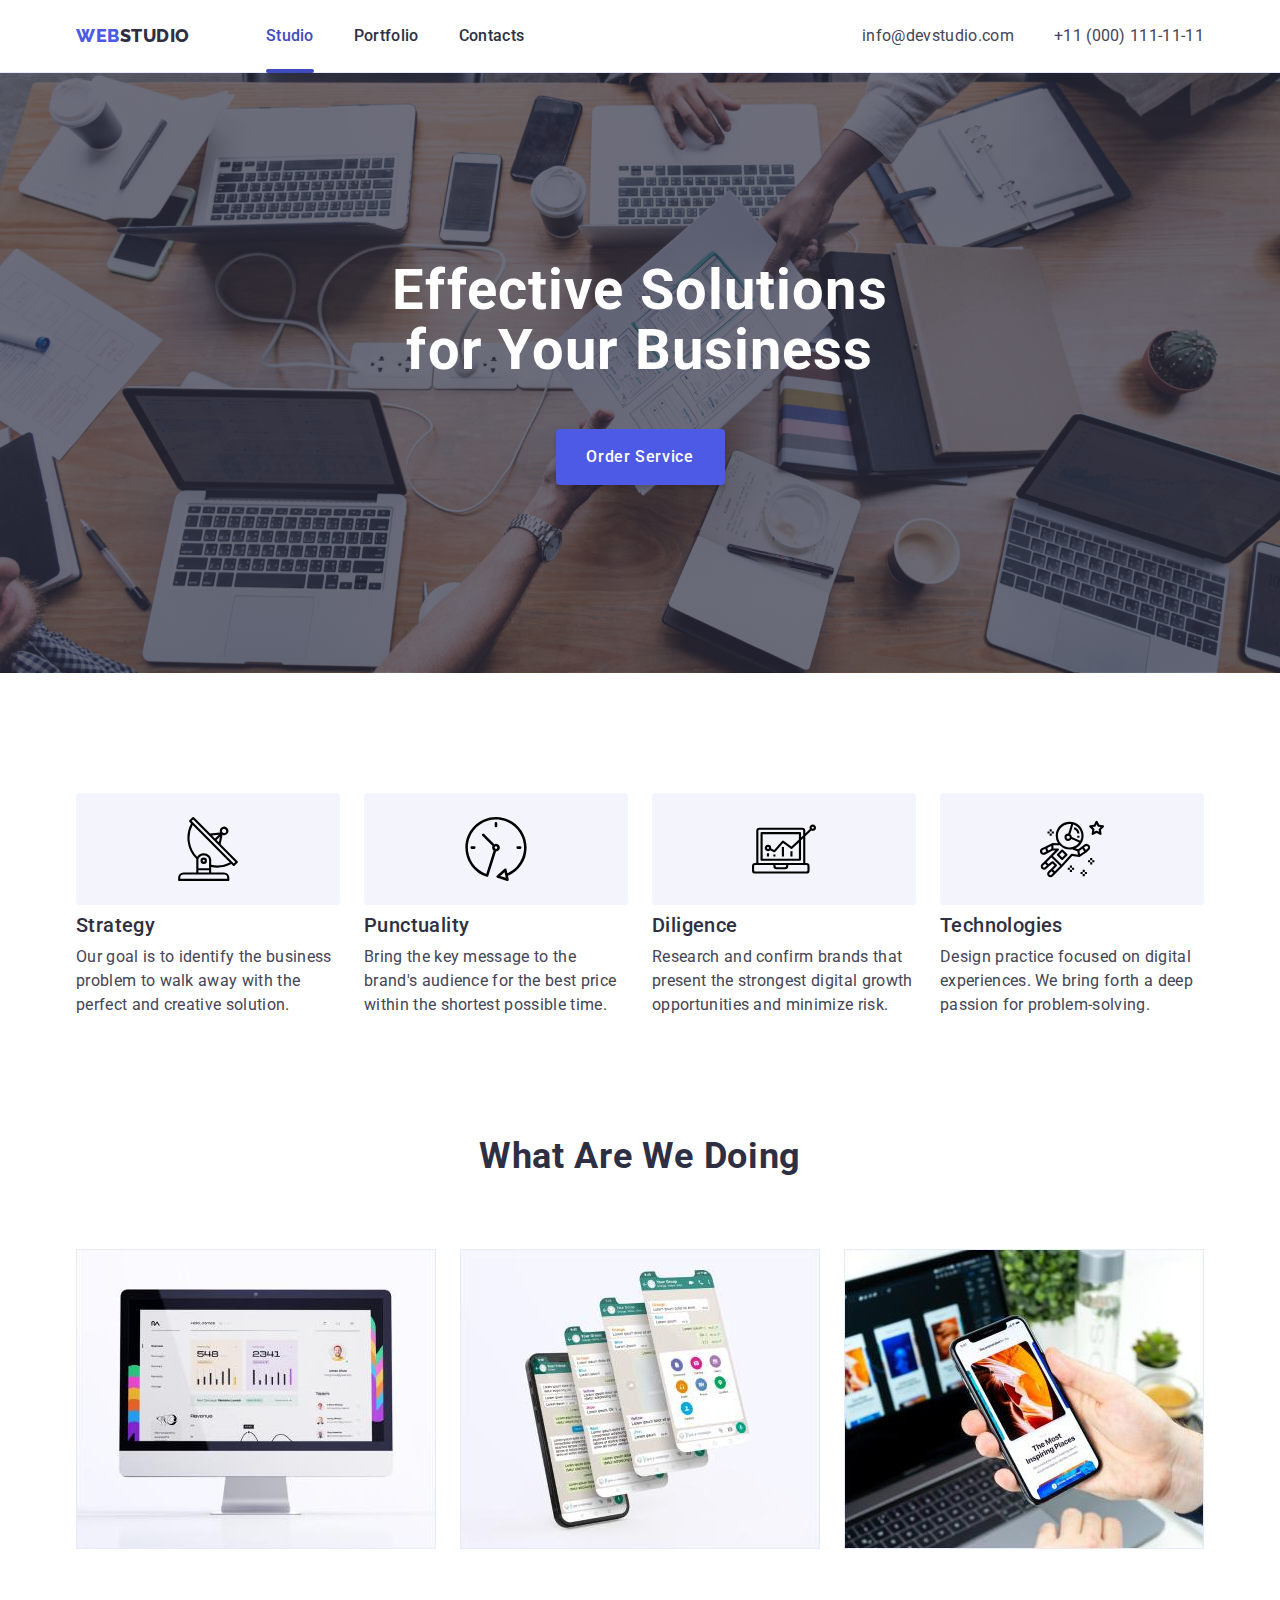
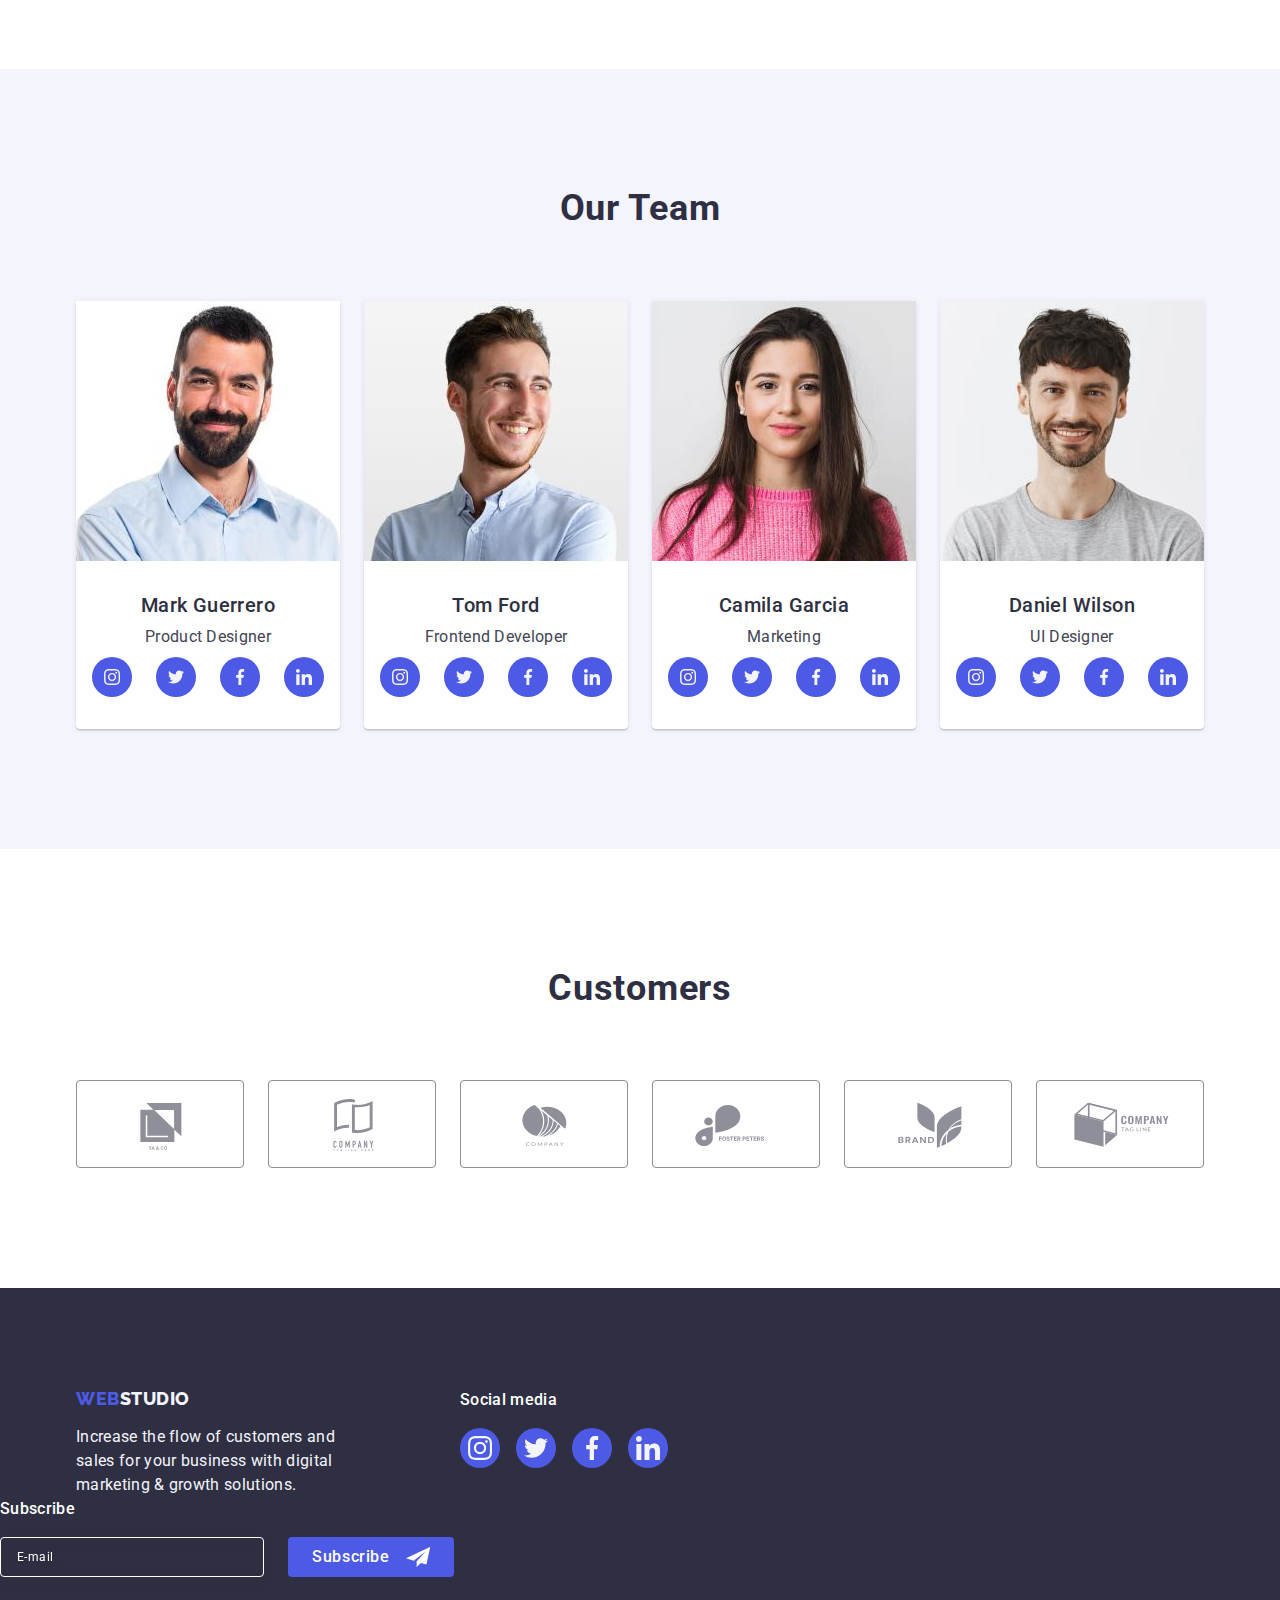
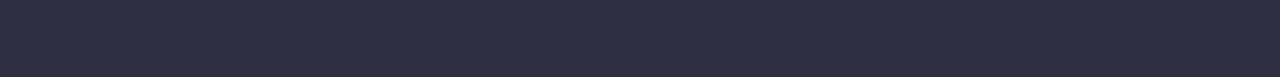
==== commit a3a90fe5: "summary requered" ====
--- a/index.html
+++ b/index.html
@@ -570,7 +570,7 @@
       </div>
       <div class="subscribe-wrapper">
         <p class="subscribe-title">Subscribe</p>
-        <div class="subscribe-form-container">
+        <form class="subscribe-form-container">
           <label class="subscribe-form">
             <input
               class="subscribe-form-input"
@@ -582,11 +582,11 @@
           </label>
           <button type="submit" class="subscribe-form-submit">
             Subscribe
-            <svg class="subscribe-form-icon" width="24" height="20">
+            <svg class="subscribe-form-icon" width="24" height="24">
               <use href="./images/icons.svg#icon-send"></use>
             </svg>
           </button>
-        </div>
+        </form>
       </div>
     </div>
     </footer>
@@ -597,29 +597,31 @@
             <use href="./images/icons.svg#icon-close"></use>
           </svg>
         </button>
+        <p class="contact-form-title">
+          Leave your contacts and we will call you back
+        </p>
         <form class="modal-contact-form">
-          <p class="contact-form-tittle">
-            Leave your contacts and we will call you back
-          </p>
-          <label class="contact-form-wrapper">
-            <span class="contact-form-descr descr-name">Name</span>
-            <span class="contact-form-input-wrapper">
+          <div class="modal-contact-form-wrapper">
+            <label class="contact-form-descr" for="user-name">Name</label>
+            <div class="contact-form-input-wrapper">
               <input
+                id="user-name"
                 class="contact-form-input"
                 type="text"
-                name="user_name"
+                name="user-name"
                 pattern="[a-zA-Zа-яА-ЯіІїЇґҐєЄʼ]+"
                 required
               />
-              <svg class="contact-form-icon" width="12" height="12">
+              <svg class="contact-form-icon" width="18" height="24">
                 <use href="./images/icons.svg#icon-person"></use>
               </svg>
-            </span>
-          </label>
-          <label class="contact-form-wrapper">
-            <span class="contact-form-descr">Phone</span>
-            <span class="contact-form-input-wrapper">
+            </div>
+          </div>
+          <div class="modal-contact-form-wrapper">
+            <label class="contact-form-descr" for="user_phone">Phone</label>
+            <div class="contact-form-input-wrapper">
               <input
+                id="user_phone"
                 class="contact-form-input"
                 type="tel"
                 name="user_tel"
@@ -627,49 +629,55 @@
                 title="xxx-xxx-xx-xx"
                 required
               />
-              <svg class="contact-form-icon" width="13" height="13">
+              <svg class="contact-form-icon" width="18" height="24">
                 <use href="./images/icons.svg#icon-phone"></use>
               </svg>
-            </span>
-          </label>
-          <label class="contact-form-wrapper">
-            <span class="contact-form-descr">Email</span>
-            <span class="contact-form-input-wrapper">
+            </div>
+          </div>
+          <div class="modal-contact-form-wrapper">
+            <label class="contact-form-descr" for="user_email">Email</label>
+            <div class="contact-form-input-wrapper">
               <input
+                id="user_email"
                 class="contact-form-input"
                 type="email"
                 name="email"
                 required
               />
-              <svg class="contact-form-icon" width="15" height="12">
+              <svg class="contact-form-icon" width="18" height="24">
                 <use href="./images/icons.svg#icon-email"></use>
               </svg>
-            </span>
-          </label>
-          <label class="contact-form-textarea-wrapper">
-            <span class="contact-form-descr">Comment</span>
+            </div>
+          </div>
+          <div class="contact-form-textarea-wrapper">
+            <label class="contact-form-descr" for="user-comment">Comment</label>
             <textarea
-              name="user_message"
+              id="user-comment"
+              name="user-comment"
               class="contact-form-textarea"
-              placeholder="Text imput"
+              placeholder="Text input"
             ></textarea>
-          </label>
-          <label class="contact-form-chekbox-wrapper">
+          </div>
+          <div class="contact-form-chekbox-wrapper">
             <input
-              class="contact-form-chekbox"
+              id="user-privacy"
+              class="contact-form-chekbox visually-hidden"
               type="checkbox"
-              name="user_policy"
+              value="true"
+              name="user-privacy"
               required
             />
-            <svg class="contact-form-own-chekbox" width="10" height="8">
-              <use
-                class="contact-form-icon-done"
-                href="./images/icons.svg#icon-check"
-              ></use>
-            </svg>
-            I accept the terms and conditions of the
-            <a class="contact-form-link">Privacy Policy</a></label
-          >
+            <label class="chekbox-label" for="user-privacy"
+              ><span class="contact-form-own-chekbox">
+                <svg class="contact-form-icon-done" width="10" height="8">
+                  <use href="./images/icons.svg#icon-check"></use></svg></span
+              >I accept the terms and conditions of the<a
+                href=""
+                class="contact-form-link"
+                >Privacy Policy</a
+              ></label
+            >
+          </div>
           <button type="submit" class="contact-form-submit">Send</button>
         </form>
       </div>
--- a/css/styles.css
+++ b/css/styles.css
@@ -455,18 +455,19 @@
   letter-spacing: 0.02em;
   color: var(--text-color-theme-dark-secondary);
 }
+
 .subscribe-form-input {
   border: 1px solid #ffffff;
   filter: drop-shadow(0px 4px 4px rgba(0, 0, 0, 0.15));
   border-radius: 4px;
-  background-color: var(--background-color-dark);
+  background-color: transparent;
   width: 264px;
   height: 40px;
   font-size: 12px;
-  line-height: 2;
+  line-height: 1.5;
   letter-spacing: 0.04em;
   color: #ffffff;
-  padding: 16px 8px;
+  padding-left: 16px;
 }
 .subscribe-form-input::placeholder {
   color: #fff;
@@ -477,24 +478,28 @@
   align-items: center;
   text-align: center;
   padding: 8px 24px;
-  gap: 16px;
   background-color: var(--accent-color);
   border-radius: 4px;
   border: none;
   height: 40px;
+  min-width: 165px;
   color: #fff;
   font-weight: 500;
   font-size: 16px;
   line-height: 1.5;
   letter-spacing: 0.04em;
+  cursor: pointer;
 }
 .subscribe-form-icon {
   fill: #fff;
+  margin-left: 16px;
 }
 .subscribe-form-container {
   display: flex;
   align-items: center;
-  gap: 24px;
+}
+.subscribe-form {
+  margin-right: 24px;
 }
 
 .backdrop {
@@ -518,6 +523,7 @@
   transform: translate(-50%, -50%);
   min-width: 408px;
   min-height: 584px;
+  padding: 72px 24px 24px 24px;
   background: #FCFCFC;
   box-shadow: 0px 1px 1px rgba(0, 0, 0, 0.14), 0px 1px 3px rgba(0, 0, 0, 0.12), 0px 2px 1px rgba(0, 0, 0, 0.2);
   border-radius: 4px;
@@ -561,7 +567,7 @@
   transition: fill 250ms cubic-bezier(0.4, 0, 0.2, 1);
 }
 
-.contact-form-tittle {
+.contact-form-title {
   font-weight: 500;
   font-size: 16px;
   line-height: 1.5;
@@ -581,45 +587,47 @@
   border-radius: 4px;
   padding-left: 38px;
   transition: border-color 250ms cubic-bezier(0.4, 0, 0.2, 1);
-}
+  background-color: transparent;
+  outline: transparent;
+}
+
 .contact-form-input:focus,
 .contact-form-textarea:focus {
-  outline: none;
   border-color: var(--accent-color);
 }
-.contact-form-wrapper {
+
+.modal-contact-form-wrapper {
   margin-bottom: 8px;
 }
+
 .contact-form-descr {
   display: block;
   font-size: 12px;
   line-height: 1.17;
-  letter-spacing: 0.01em;
+  letter-spacing: 0.04em;
   color: var(--color-icon-customers-border);
   margin-bottom: 4px;
 }
-.descr-name {
-  letter-spacing: 0.04em;
-}
+
 .contact-form-icon {
   position: absolute;
   top: 50%;
-  left: 19px;
+  left: 16px;
   transform: translateY(-50%);
   fill: var(--background-color-dark);
   transition: fill 250ms cubic-bezier(0.4, 0, 0.2, 1);
 }
+.contact-form-input-wrapper {
+  position: relative;
+}
 .contact-form-input:focus + .contact-form-icon {
   fill: var(--accent-color);
 }
-.contact-form-input-wrapper {
-  display: block;
-  position: relative;
-}
 .contact-form-textarea {
+  display: block;
   width: 100%;
   height: 120px;
-  border: 1px solid rgba(46, 47, 66, 0.4);
+  border: 1px solid rgba(46, 47, 66, 0.2);
   border-radius: 4px;
   resize: none;
   padding: 8px 16px;
@@ -627,71 +635,64 @@
   line-height: 1.17;
   letter-spacing: 0.04em;
   color: rgba(46, 47, 66, 0.4);
+  background-color: transparent;
+  outline: transparent;
   transition: border-color 250ms cubic-bezier(0.4, 0, 0.2, 1);
-  margin-bottom: 16px;
 }
 .contact-form-own-chekbox {
+  display: inline-flex;
+  align-items: center;
+  justify-content: center;
   width: 16px;
   height: 16px;
   border: 1px solid rgba(46, 47, 66, 0.4);
   border-radius: 2px;
-  padding: 2px;
-  cursor: pointer;
   margin-right: 6px;
+  fill: transparent;
 }
 
 .contact-form-submit {
-  display: flex;
-  align-items: center;
-  justify-content: center;
+  display: block;
   padding: 16px 32px;
-  width: 169px;
+  min-width: 169px;
   height: 56px;
   color: #ffffff;
   font-weight: 500;
   font-size: 16px;
   line-height: 1.5;
   letter-spacing: 0.04em;
-  background: var(--accent-color);
+  background-color: var(--accent-color);
   box-shadow: 0px 4px 4px rgba(0, 0, 0, 0.15);
   border-radius: 4px;
   border: none;
   margin-left: auto;
   margin-right: auto;
-}
-.contact-form-icon-done {
-  opacity: 0;
-}
-.contact-form-chekbox:checked
-  + .contact-form-own-chekbox
-  > .contact-form-icon-done {
-  opacity: 1;
-}
-.contact-form-chekbox {
-  appearance: none;
-  position: absolute;
-}
-.contact-form-chekbox:focus + .contact-form-own-chekbox {
+  cursor: pointer;
+  transition: background-color 250ms cubic-bezier(0.4, 0, 0.2, 1);
+}
+
+.contact-form-chekbox:focus + .chekbox-label > .contact-form-own-chekbox {
   border: 1px solid #404bbf;
 }
-.contact-form-chekbox:checked + .contact-form-own-chekbox {
+
+.contact-form-chekbox:checked + .chekbox-label > .contact-form-own-chekbox {
   background-color: var(--hover-focus-color);
-  fill: var(--background-color-light);
-}
-.contact-form-chekbox-wrapper {
-  display: flex;
-  align-items: center;
+  border: none;
+  fill: var(--text-color-theme-dark-secondary);
+  border-color: var(--hover-focus-color);
+}
+.chekbox-label {
   font-size: 12px;
   line-height: 1.17;
   letter-spacing: 0.04em;
   color: #8e8f99;
+}
+.contact-form-chekbox-wrapper {
   margin-bottom: 24px;
 }
 .contact-form-link {
   margin-left: 3px;
-  cursor: pointer;
   color: var(--accent-color);
-  text-decoration: underline;
 }
 
 /* Portfolio */
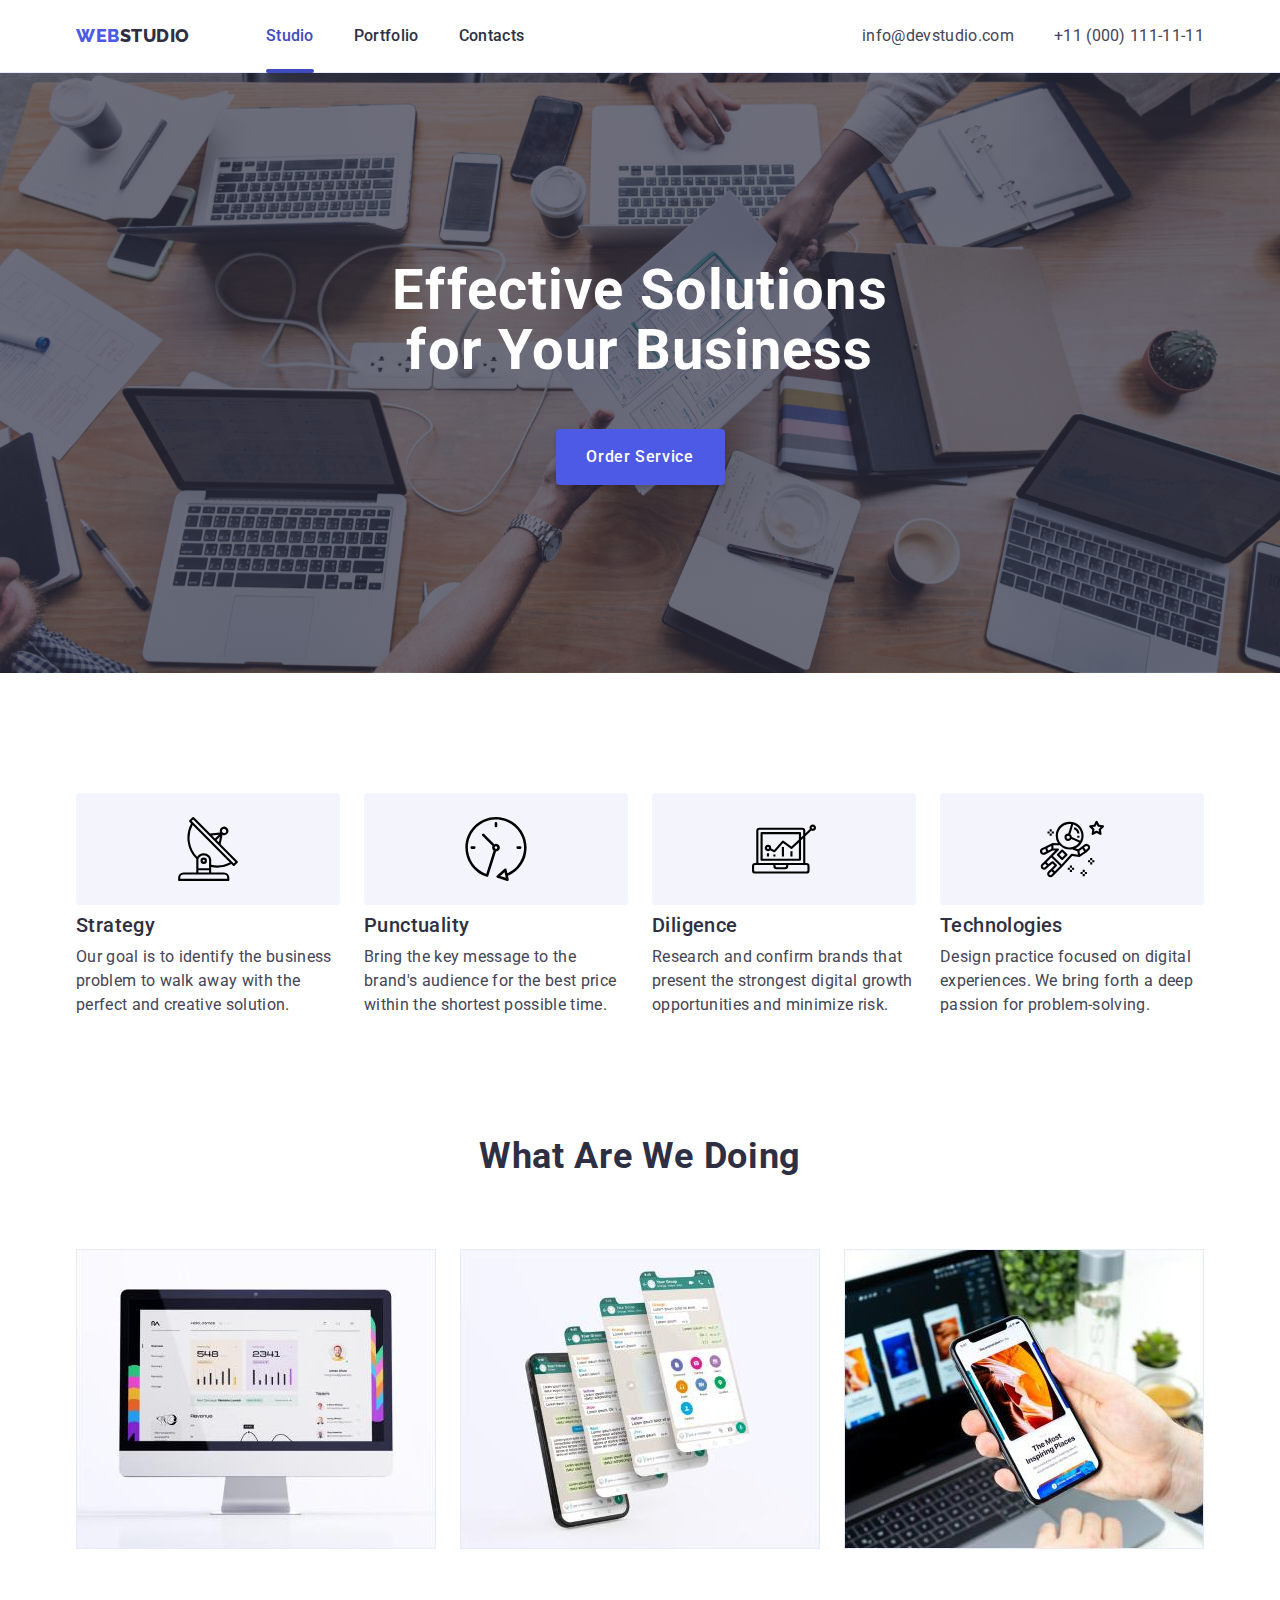
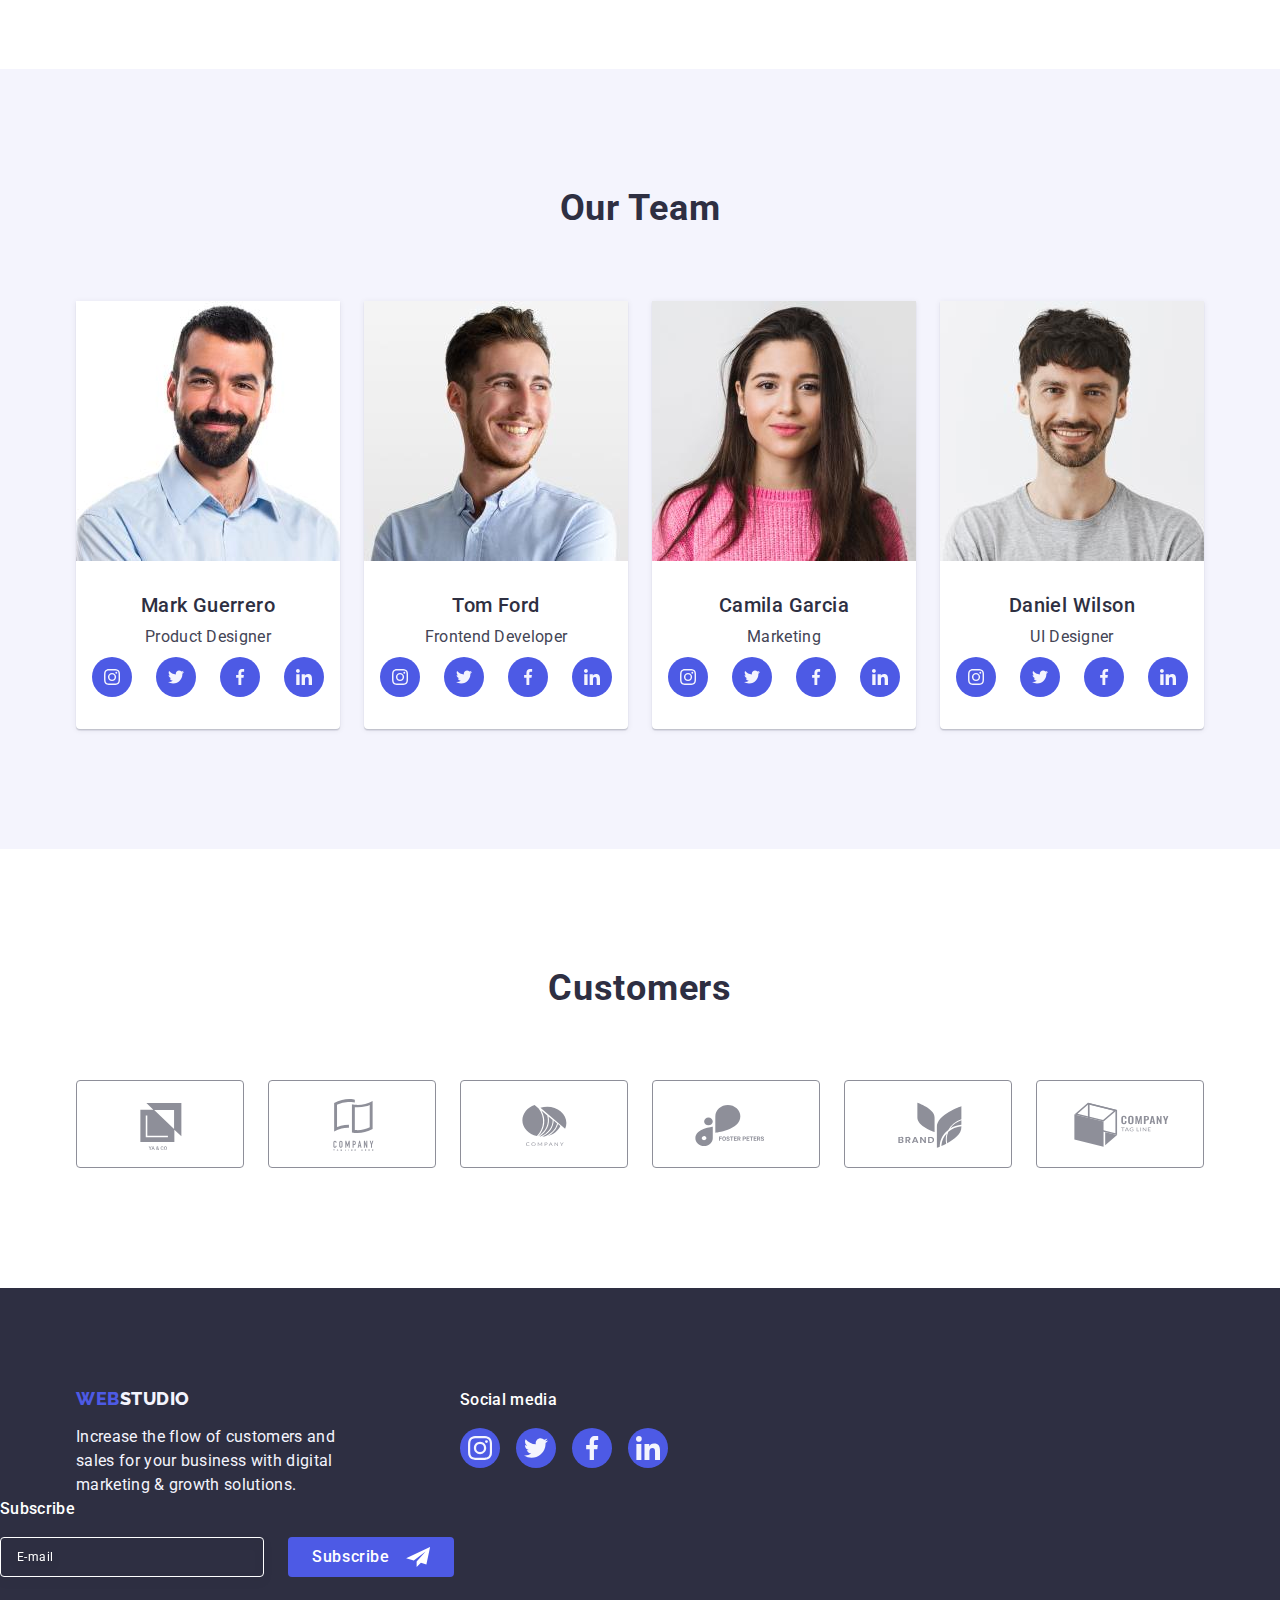
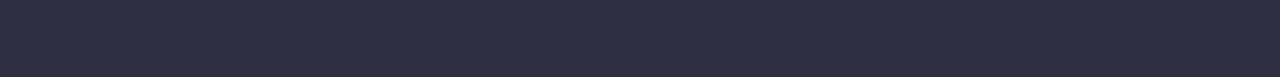
==== commit 8b6b4b4a: "summary requered" ====
--- a/index.html
+++ b/index.html
@@ -570,7 +570,7 @@
       </div>
       <div class="subscribe-wrapper">
         <p class="subscribe-title">Subscribe</p>
-        <form class="subscribe-form-container">
+        <div class="subscribe-form-container">
           <label class="subscribe-form">
             <input
               class="subscribe-form-input"
@@ -582,13 +582,12 @@
           </label>
           <button type="submit" class="subscribe-form-submit">
             Subscribe
-            <svg class="subscribe-form-icon" width="24" height="24">
+            <svg class="subscribe-form-icon" width="24" height="20">
               <use href="./images/icons.svg#icon-send"></use>
             </svg>
           </button>
-        </form>
+        </div>
       </div>
-    </div>
     </footer>
     <div class="backdrop is-hidden" data-modal>
       <div class="modal">
@@ -669,7 +668,7 @@
             />
             <label class="chekbox-label" for="user-privacy"
               ><span class="contact-form-own-chekbox">
-                <svg class="contact-form-icon-done" width="10" height="8">
+                <svg class="contact-form-icon-check" width="10" height="8">
                   <use href="./images/icons.svg#icon-check"></use></svg></span
               >I accept the terms and conditions of the<a
                 href=""
--- a/css/styles.css
+++ b/css/styles.css
@@ -497,9 +497,10 @@
 .subscribe-form-container {
   display: flex;
   align-items: center;
+  
 }
 .subscribe-form {
-  margin-right: 24px;
+  margin-right: 24px;  
 }
 
 .backdrop {
@@ -688,7 +689,7 @@
   color: #8e8f99;
 }
 .contact-form-chekbox-wrapper {
-  margin-bottom: 24px;
+  margin-bottom: 16px;
 }
 .contact-form-link {
   margin-left: 3px;
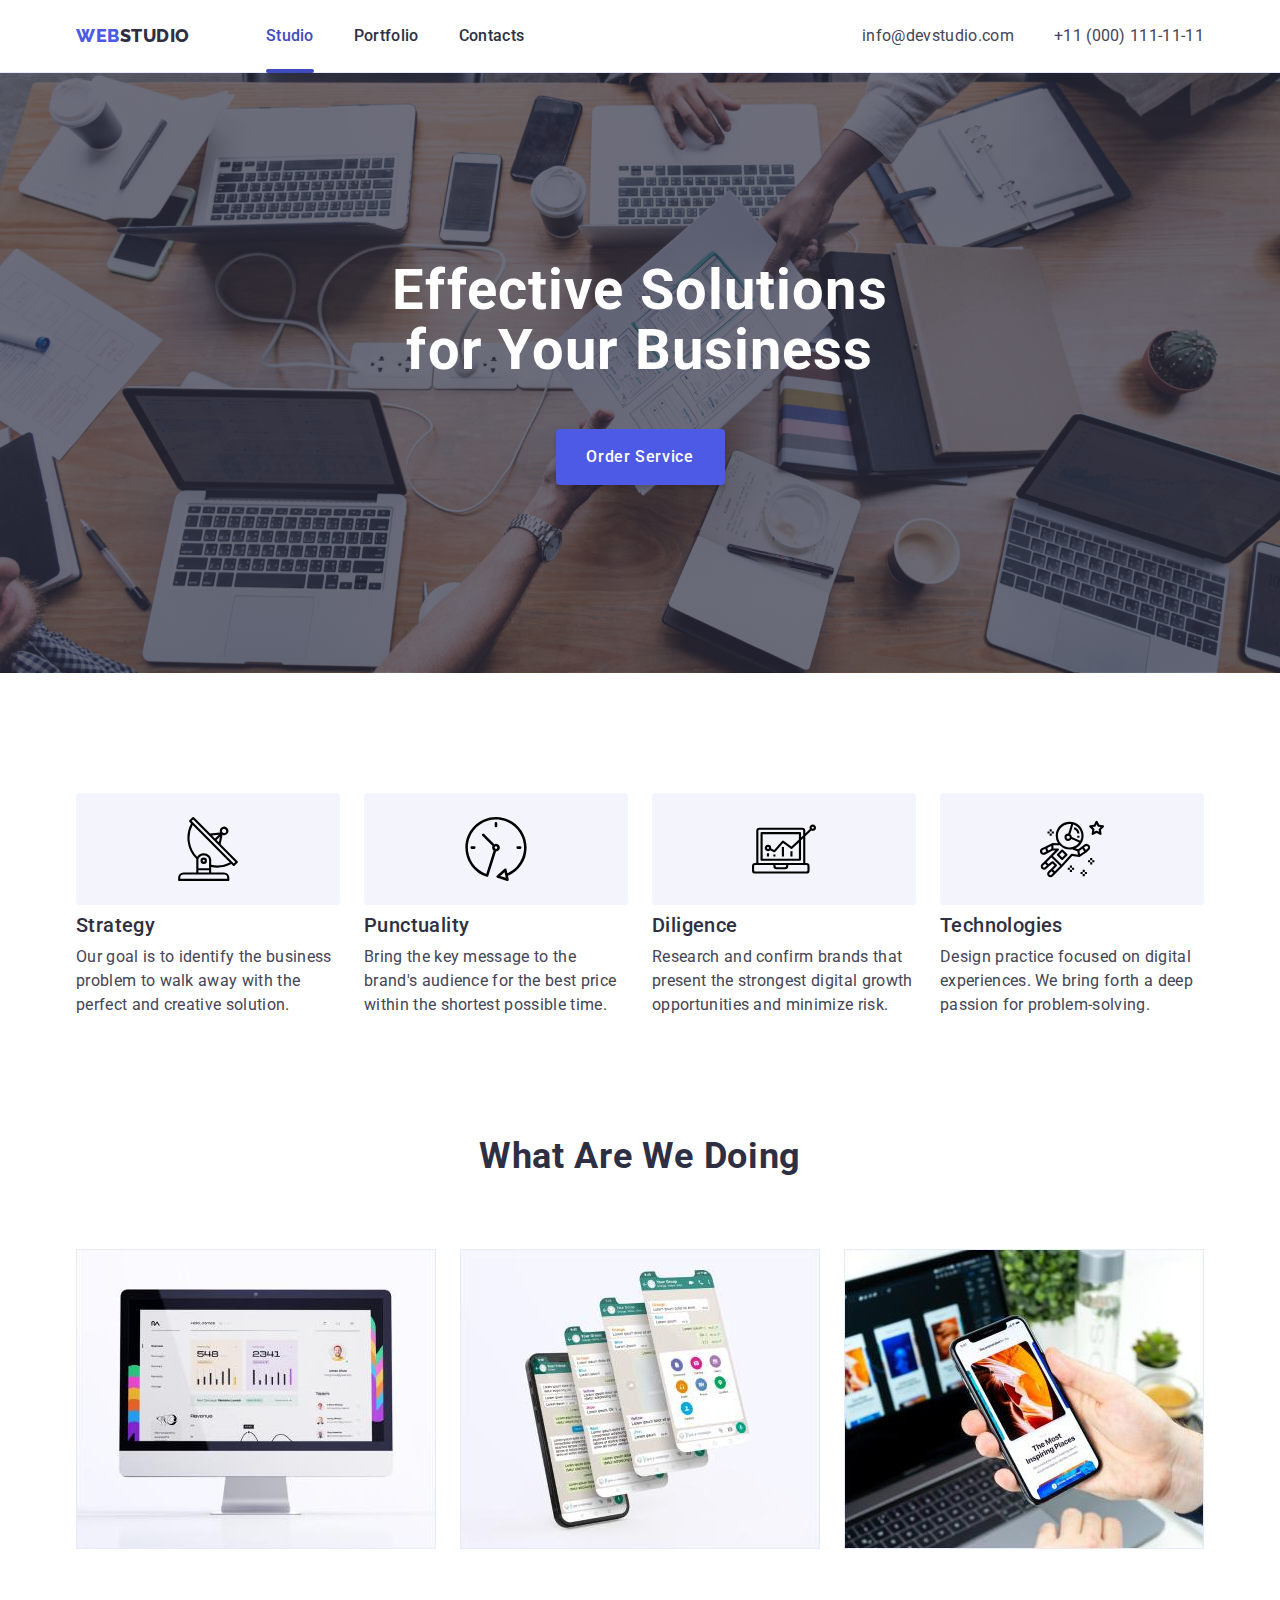
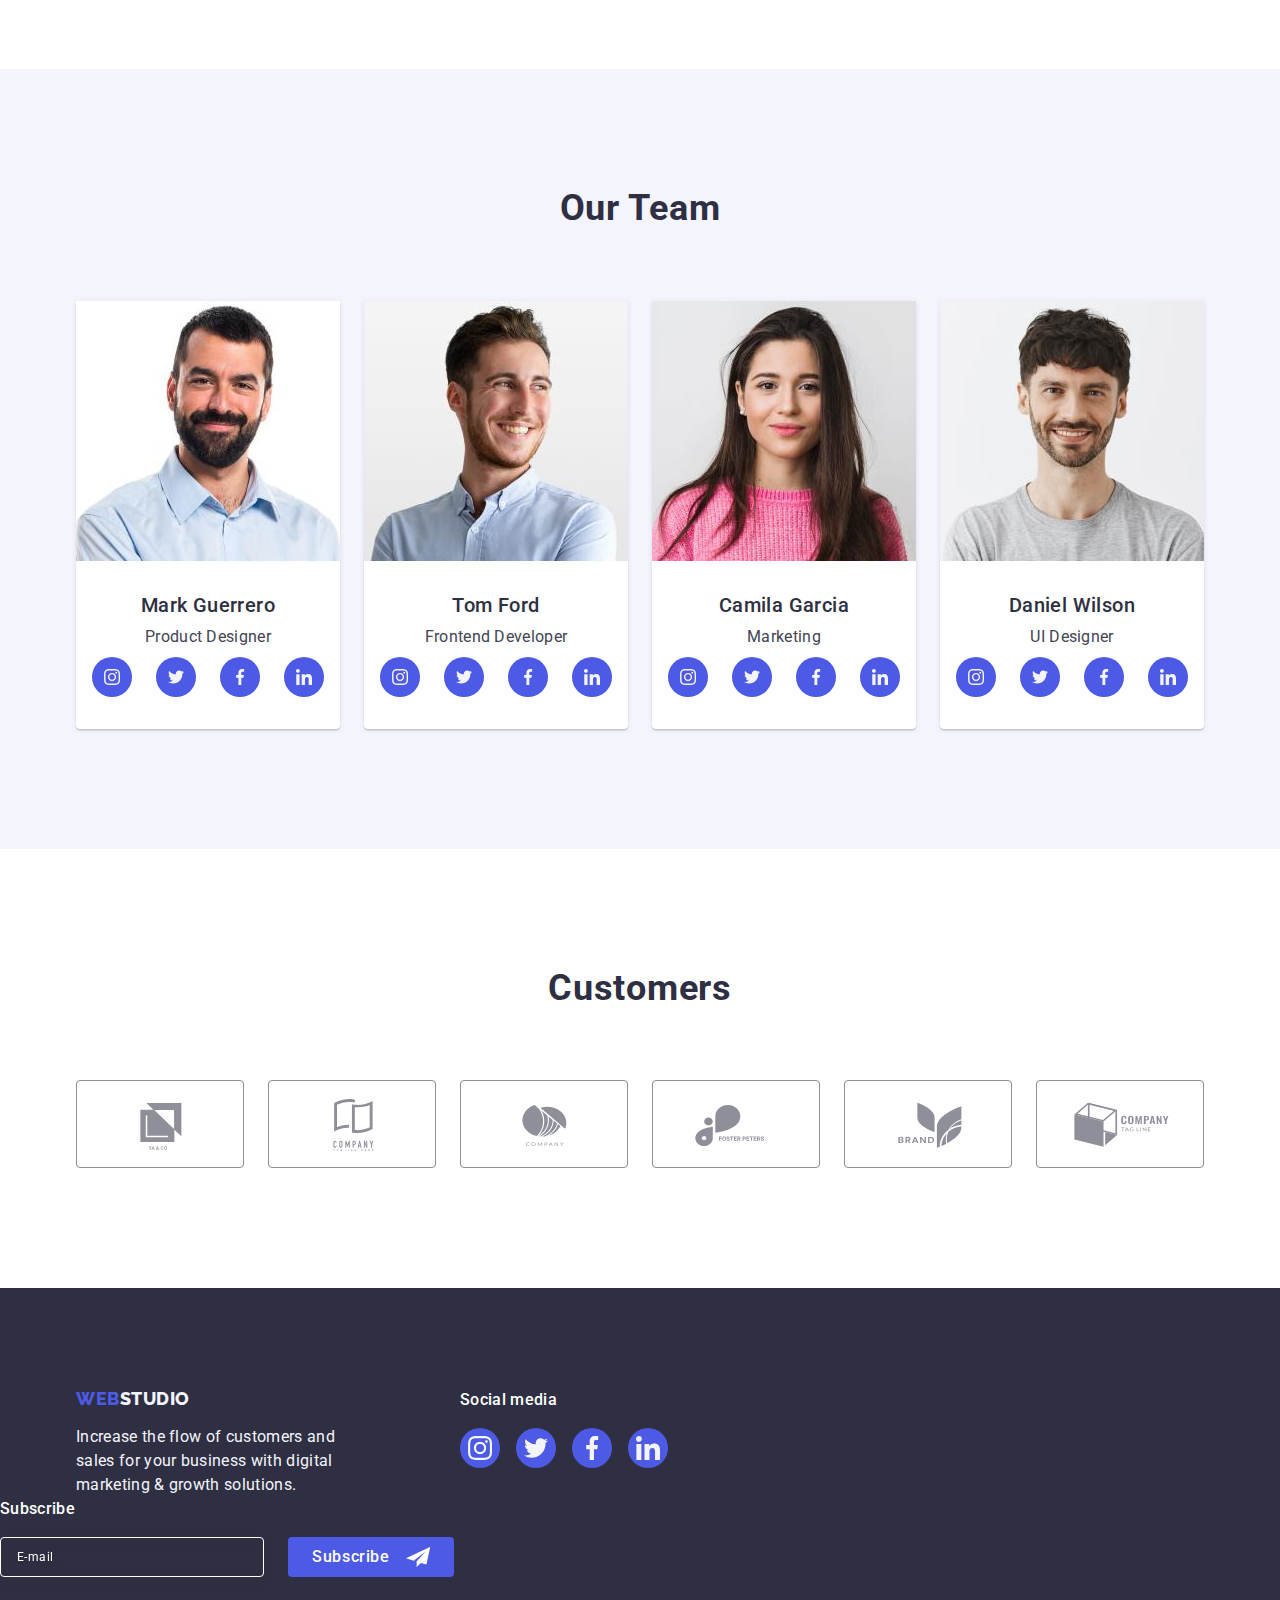
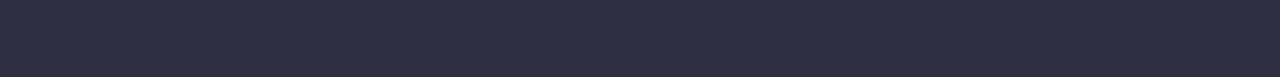
==== commit 3b939df8: "summary requered" ====
--- a/index.html
+++ b/index.html
@@ -582,7 +582,7 @@
           </label>
           <button type="submit" class="subscribe-form-submit">
             Subscribe
-            <svg class="subscribe-form-icon" width="24" height="20">
+            <svg class="subscribe-form-icon" width="24" height="24">
               <use href="./images/icons.svg#icon-send"></use>
             </svg>
           </button>
--- a/css/styles.css
+++ b/css/styles.css
@@ -497,7 +497,7 @@
 .subscribe-form-container {
   display: flex;
   align-items: center;
-  
+  margin-right: 24px;  
 }
 .subscribe-form {
   margin-right: 24px;  
@@ -689,7 +689,7 @@
   color: #8e8f99;
 }
 .contact-form-chekbox-wrapper {
-  margin-bottom: 16px;
+  margin-bottom: 24px;
 }
 .contact-form-link {
   margin-left: 3px;
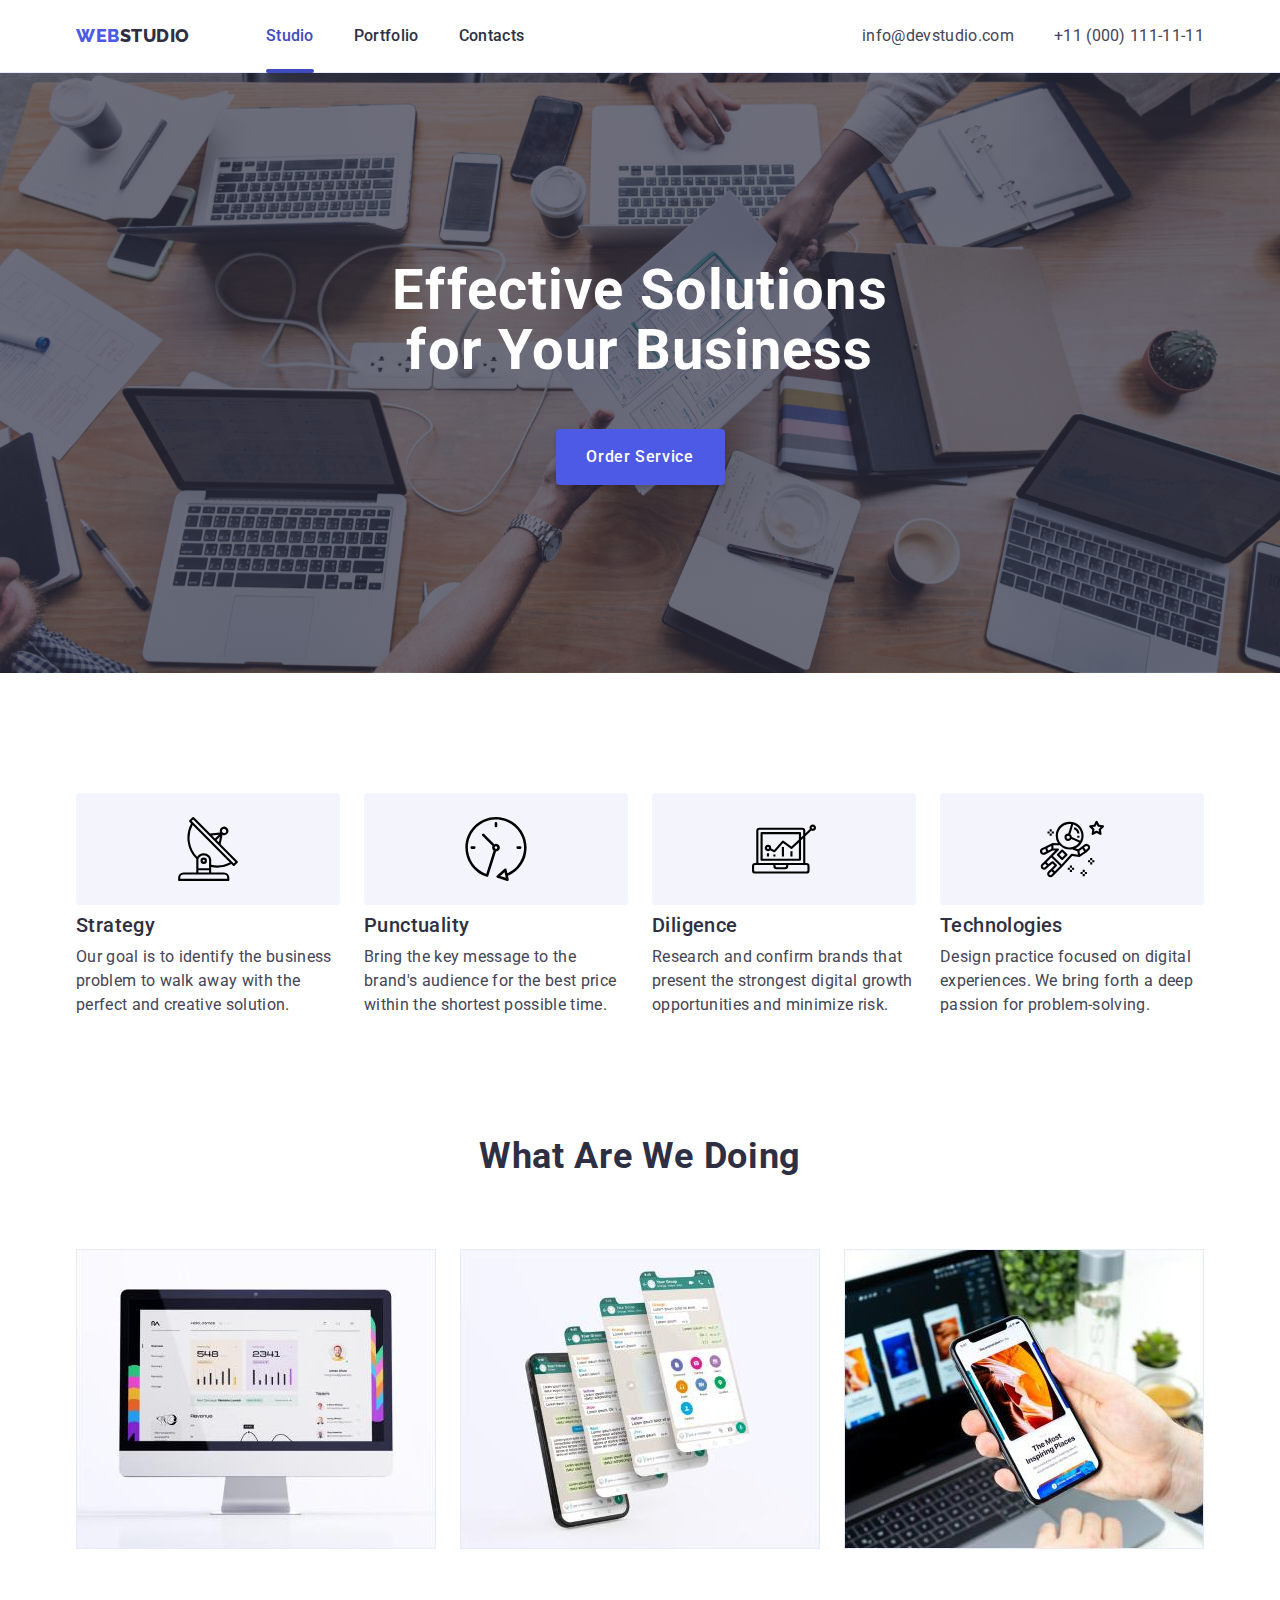
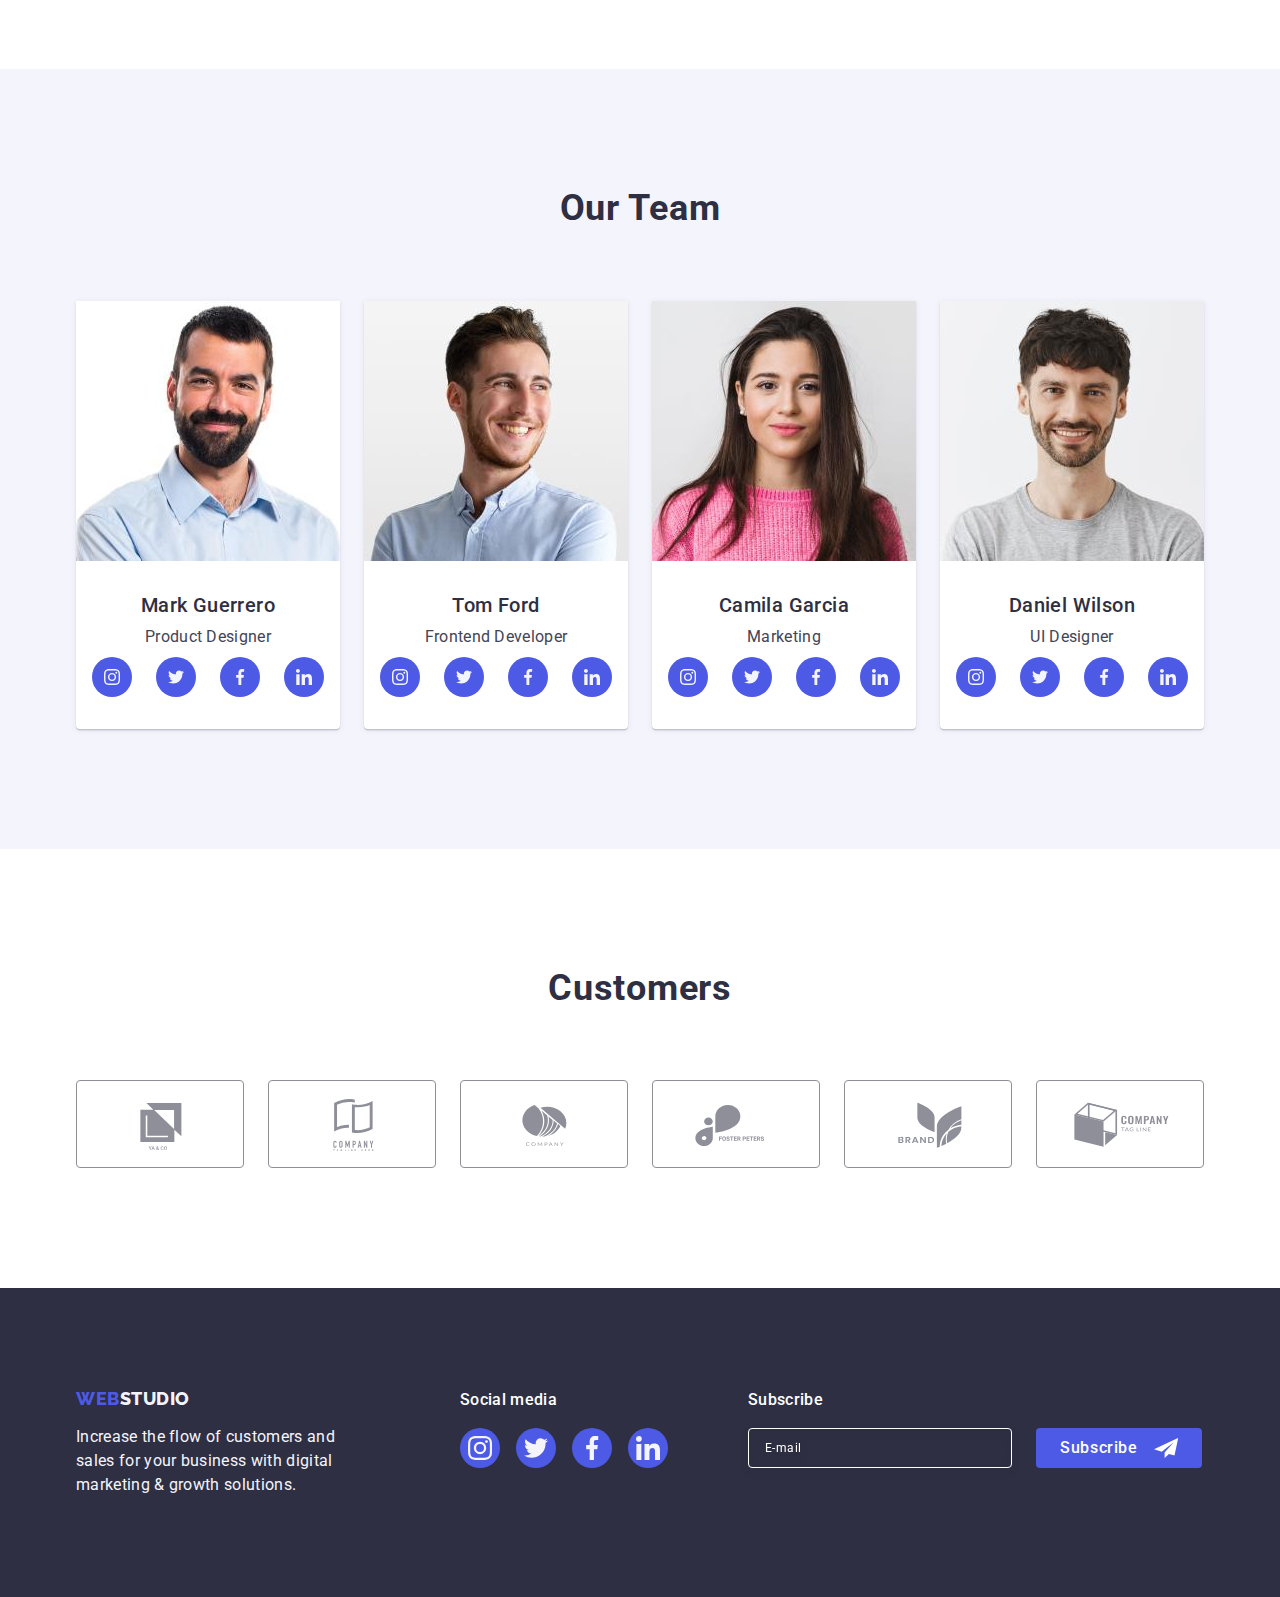
==== commit b9260075: "summary requered" ====
--- a/index.html
+++ b/index.html
@@ -567,25 +567,25 @@
             </li>
           </ul>
         </div>
-      </div>
-      <div class="subscribe-wrapper">
-        <p class="subscribe-title">Subscribe</p>
-        <div class="subscribe-form-container">
-          <label class="subscribe-form">
-            <input
-              class="subscribe-form-input"
-              type="email"
-              name="email"
-              required
-              placeholder="E-mail"
-            />
-          </label>
-          <button type="submit" class="subscribe-form-submit">
-            Subscribe
-            <svg class="subscribe-form-icon" width="24" height="24">
-              <use href="./images/icons.svg#icon-send"></use>
-            </svg>
-          </button>
+        <div class="subscribe-wrapper">
+          <p class="subscribe-tiitle">Subscribe</p>
+          <form class="subscribe-form-container">
+            <label class="subscribe-form">
+              <input
+                class="subscribe-form-input"
+                type="email"
+                name="email"
+                required
+                placeholder="E-mail"
+              />
+            </label>
+            <button type="submit" class="subscribe-form-submit">
+              Subscribe
+              <svg class="subscribe-form-icon" width="24" height="24">
+                <use href="./images/icons.svg#icon-send"></use>
+              </svg>
+            </button>
+          </form>
         </div>
       </div>
     </footer>
--- a/css/styles.css
+++ b/css/styles.css
@@ -407,6 +407,10 @@
 }
 /* Social media*/
 
+.social-media {
+  margin-right: 80px;
+}
+
 .soc-media-list {
   display: flex;
   justify-content: center;
@@ -420,7 +424,7 @@
   height: 40px;
   border-radius: 50%;
   background-color: var(--accent-color);
-  transition: background-color 250ms cubic-bezier(0.4, 0, 0.2, 1);
+  transition: background-color var(--transition-value);
 }
 .soc-media-link:hover,
 .soc-media-link:focus {
@@ -434,7 +438,7 @@
   margin-right: 120px;
 }
 .social-media-tiitle {
-    margin-bottom: 16px;
+  margin-bottom: 16px;
 
   font-weight: 500;
   font-size: 16px;
@@ -445,8 +449,7 @@
 .soc-media-icon {
   fill: var(--text-color-theme-dark);
 }
-
-.subscribe-title {
+.subscribe-tiitle {
   margin-bottom: 16px;
 
   font-weight: 500;
@@ -455,7 +458,6 @@
   letter-spacing: 0.02em;
   color: var(--text-color-theme-dark-secondary);
 }
-
 .subscribe-form-input {
   border: 1px solid #ffffff;
   filter: drop-shadow(0px 4px 4px rgba(0, 0, 0, 0.15));
@@ -489,6 +491,11 @@
   line-height: 1.5;
   letter-spacing: 0.04em;
   cursor: pointer;
+  transition: background-color var(--transition-value);
+}
+.subscribe-form-submit:hover,
+.subscribe-form-submit:focus {
+  background-color: var(--hover-focus-color);
 }
 .subscribe-form-icon {
   fill: #fff;
@@ -497,10 +504,7 @@
 .subscribe-form-container {
   display: flex;
   align-items: center;
-  margin-right: 24px;  
-}
-.subscribe-form {
-  margin-right: 24px;  
+  gap: 24px;
 }
 
 .backdrop {
